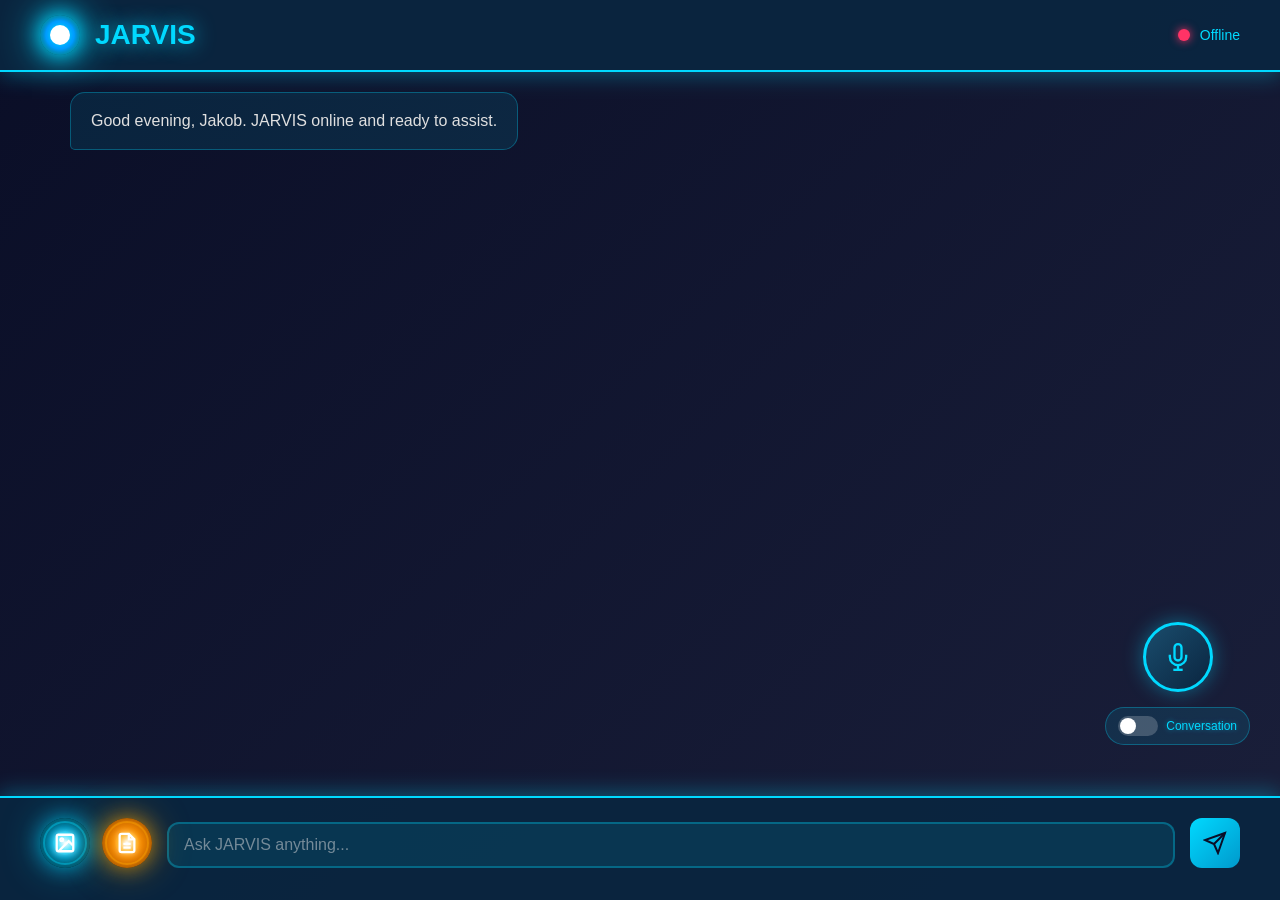
==== index.html @ 5a0b9002 "Rename index_arc_reactor_buttons.html to index.html" ====
<!DOCTYPE html>
<html lang="en">
<head>
    <meta charset="UTF-8">
    <meta name="viewport" content="width=device-width, initial-scale=1.0">
    <meta name="description" content="JARVIS - Your AI Assistant">
    <meta name="theme-color" content="#0a2540">
    
    <title>JARVIS - AI Assistant</title>
    
    <!-- PWA Manifest -->
    <link rel="manifest" href="manifest.json">
    
    <!-- Icons -->
    <link rel="icon" type="image/png" sizes="192x192" href="icons/icon-192.png">
    <link rel="apple-touch-icon" href="icons/icon-192.png">
    
    <!-- Styles -->
    <link rel="stylesheet" href="styles.css">
    
    <style>
        /* Arc Reactor Upload Button Styles */
        .upload-buttons {
            display: flex;
            gap: 12px;
            align-items: center;
        }

        .upload-btn {
            width: 50px;
            height: 50px;
            border-radius: 50%;
            border: none;
            cursor: pointer;
            display: flex;
            align-items: center;
            justify-content: center;
            transition: all 0.3s ease;
            position: relative;
            overflow: visible;
        }

        /* Arc Reactor Image Button */
        .upload-btn.image-btn {
            background: radial-gradient(circle at center, #00d9ff 0%, #0099cc 30%, #004d66 60%, #001a26 100%);
            box-shadow: 
                0 0 20px rgba(0, 217, 255, 0.6),
                0 0 40px rgba(0, 217, 255, 0.4),
                inset 0 0 20px rgba(0, 217, 255, 0.3);
            animation: reactor-pulse-image 2s ease-in-out infinite;
        }

        .upload-btn.image-btn::before {
            content: '';
            position: absolute;
            width: 24px;
            height: 24px;
            border-radius: 50%;
            background: radial-gradient(circle, #ffffff 0%, #00d9ff 50%, transparent 70%);
            box-shadow: 0 0 15px #00d9ff, inset 0 0 10px #00d9ff;
        }

        .upload-btn.image-btn::after {
            content: '';
            position: absolute;
            width: 40px;
            height: 40px;
            border: 2px solid rgba(0, 217, 255, 0.4);
            border-radius: 50%;
            animation: reactor-ring 3s linear infinite;
        }

        /* Arc Reactor PDF Button */
        .upload-btn.pdf-btn {
            background: radial-gradient(circle at center, #ffaa00 0%, #ff8800 30%, #cc6600 60%, #331a00 100%);
            box-shadow: 
                0 0 20px rgba(255, 170, 0, 0.6),
                0 0 40px rgba(255, 170, 0, 0.4),
                inset 0 0 20px rgba(255, 170, 0, 0.3);
            animation: reactor-pulse-pdf 2.2s ease-in-out infinite;
        }

        .upload-btn.pdf-btn::before {
            content: '';
            position: absolute;
            width: 24px;
            height: 24px;
            border-radius: 50%;
            background: radial-gradient(circle, #ffffff 0%, #ffaa00 50%, transparent 70%);
            box-shadow: 0 0 15px #ffaa00, inset 0 0 10px #ffaa00;
        }

        .upload-btn.pdf-btn::after {
            content: '';
            position: absolute;
            width: 40px;
            height: 40px;
            border: 2px solid rgba(255, 170, 0, 0.4);
            border-radius: 50%;
            animation: reactor-ring 3s linear infinite;
        }

        /* Icon styling */
        .upload-btn svg {
            position: relative;
            z-index: 2;
            filter: drop-shadow(0 0 3px rgba(255, 255, 255, 0.8));
        }

        .upload-btn.image-btn svg {
            stroke: #ffffff;
        }

        .upload-btn.pdf-btn svg {
            stroke: #ffffff;
        }

        /* Hover effects */
        .upload-btn.image-btn:hover {
            transform: scale(1.1);
            box-shadow: 
                0 0 30px rgba(0, 217, 255, 0.8),
                0 0 60px rgba(0, 217, 255, 0.6),
                inset 0 0 30px rgba(0, 217, 255, 0.4);
        }

        .upload-btn.pdf-btn:hover {
            transform: scale(1.1);
            box-shadow: 
                0 0 30px rgba(255, 170, 0, 0.8),
                0 0 60px rgba(255, 170, 0, 0.6),
                inset 0 0 30px rgba(255, 170, 0, 0.4);
        }

        .upload-btn:active {
            transform: scale(0.95);
        }

        /* Animations */
        @keyframes reactor-pulse-image {
            0%, 100% {
                box-shadow: 
                    0 0 20px rgba(0, 217, 255, 0.6),
                    0 0 40px rgba(0, 217, 255, 0.4),
                    inset 0 0 20px rgba(0, 217, 255, 0.3);
            }
            50% {
                box-shadow: 
                    0 0 30px rgba(0, 217, 255, 0.8),
                    0 0 60px rgba(0, 217, 255, 0.6),
                    inset 0 0 30px rgba(0, 217, 255, 0.5);
            }
        }

        @keyframes reactor-pulse-pdf {
            0%, 100% {
                box-shadow: 
                    0 0 20px rgba(255, 170, 0, 0.6),
                    0 0 40px rgba(255, 170, 0, 0.4),
                    inset 0 0 20px rgba(255, 170, 0, 0.3);
            }
            50% {
                box-shadow: 
                    0 0 30px rgba(255, 170, 0, 0.8),
                    0 0 60px rgba(255, 170, 0, 0.6),
                    inset 0 0 30px rgba(255, 170, 0, 0.5);
            }
        }

        @keyframes reactor-ring {
            0% {
                transform: rotate(0deg) scale(1);
                opacity: 0.6;
            }
            50% {
                opacity: 1;
            }
            100% {
                transform: rotate(360deg) scale(1);
                opacity: 0.6;
            }
        }

        /* Tooltip on hover */
        .upload-btn::before {
            pointer-events: none;
        }

        .upload-btn[title]:hover::after {
            content: attr(title);
            position: absolute;
            bottom: -35px;
            left: 50%;
            transform: translateX(-50%);
            background: rgba(0, 217, 255, 0.95);
            color: #0a0e27;
            padding: 6px 12px;
            border-radius: 6px;
            font-size: 12px;
            font-weight: 600;
            white-space: nowrap;
            z-index: 1000;
            box-shadow: 0 4px 12px rgba(0, 217, 255, 0.4);
            animation: fadeIn 0.2s ease-in;
        }

        .upload-btn.pdf-btn[title]:hover::after {
            background: rgba(255, 170, 0, 0.95);
        }

        /* File Preview Improvements */
        .file-preview {
            display: flex;
            flex-wrap: wrap;
            gap: 10px;
            margin-top: 12px;
            padding: 0;
        }

        .preview-item {
            position: relative;
            border-radius: 12px;
            overflow: hidden;
            background: rgba(0, 217, 255, 0.1);
            border: 2px solid rgba(0, 217, 255, 0.3);
            padding: 8px;
            display: flex;
            align-items: center;
            gap: 10px;
            transition: all 0.3s ease;
            animation: slideIn 0.3s ease-out;
        }

        .preview-item:hover {
            border-color: #00d9ff;
            box-shadow: 0 0 15px rgba(0, 217, 255, 0.3);
        }

        .preview-item img {
            width: 60px;
            height: 60px;
            object-fit: cover;
            border-radius: 8px;
            border: 1px solid rgba(0, 217, 255, 0.3);
        }

        .pdf-preview {
            display: flex;
            align-items: center;
            gap: 10px;
            color: #00d9ff;
        }

        .pdf-preview svg {
            stroke: #ffaa00;
        }

        .pdf-preview span {
            font-size: 13px;
            max-width: 200px;
            overflow: hidden;
            text-overflow: ellipsis;
            white-space: nowrap;
        }

        .remove-file {
            position: absolute;
            top: 4px;
            right: 4px;
            width: 24px;
            height: 24px;
            border-radius: 50%;
            background: rgba(255, 51, 102, 0.9);
            border: none;
            color: white;
            font-size: 16px;
            font-weight: bold;
            cursor: pointer;
            display: flex;
            align-items: center;
            justify-content: center;
            transition: all 0.2s ease;
            box-shadow: 0 2px 8px rgba(255, 51, 102, 0.4);
        }

        .remove-file:hover {
            background: #ff3366;
            transform: scale(1.1);
            box-shadow: 0 0 15px rgba(255, 51, 102, 0.6);
        }

        @keyframes slideIn {
            from {
                opacity: 0;
                transform: translateY(-10px);
            }
            to {
                opacity: 1;
                transform: translateY(0);
            }
        }

        /* Mobile responsive */
        @media (max-width: 768px) {
            .upload-btn {
                width: 45px;
                height: 45px;
            }

            .upload-btn::before {
                width: 20px;
                height: 20px;
            }

            .upload-btn::after {
                width: 35px;
                height: 35px;
            }

            .upload-btn svg {
                width: 18px;
                height: 18px;
            }
        }
    </style>
</head>
<body>
    <!-- Header with Status -->
    <header class="header">
        <div class="header-content">
            <h1 class="title">
                <span class="arc-reactor"></span>
                JARVIS
            </h1>
            <div class="status-indicator">
                <span class="status-dot" id="statusDot"></span>
                <span class="status-text" id="statusText">Connecting...</span>
            </div>
        </div>
    </header>

    <!-- Main Chat Container -->
    <main class="chat-container">
        <div class="messages" id="messages">
            <div class="message assistant">
                <div class="message-content">
                    <p>Good evening, Jakob. JARVIS online and ready to assist.</p>
                </div>
            </div>
        </div>
    </main>

    <!-- Input Area -->
    <div class="input-container">
        <div class="input-wrapper">
            <!-- Arc Reactor Upload Buttons -->
            <div class="upload-buttons">
                <input type="file" id="imageInput" accept="image/*" multiple style="display: none;">
                <button id="imageBtn" class="upload-btn image-btn" title="Upload Images">
                    <svg width="22" height="22" viewBox="0 0 24 24" fill="none" stroke="currentColor" stroke-width="2.5">
                        <rect x="3" y="3" width="18" height="18" rx="2" ry="2"></rect>
                        <circle cx="8.5" cy="8.5" r="1.5"></circle>
                        <polyline points="21 15 16 10 5 21"></polyline>
                    </svg>
                </button>

                <input type="file" id="pdfInput" accept=".pdf" multiple style="display: none;">
                <button id="pdfBtn" class="upload-btn pdf-btn" title="Upload PDFs">
                    <svg width="22" height="22" viewBox="0 0 24 24" fill="none" stroke="currentColor" stroke-width="2.5">
                        <path d="M14 2H6a2 2 0 0 0-2 2v16a2 2 0 0 0 2 2h12a2 2 0 0 0 2-2V8z"></path>
                        <polyline points="14 2 14 8 20 8"></polyline>
                        <line x1="16" y1="13" x2="8" y2="13"></line>
                        <line x1="16" y1="17" x2="8" y2="17"></line>
                    </svg>
                </button>
            </div>

            <textarea 
                id="messageInput" 
                class="message-input" 
                placeholder="Ask JARVIS anything..."
                rows="1"
            ></textarea>
            
            <button id="sendBtn" class="send-btn" title="Send message">
                <svg width="24" height="24" viewBox="0 0 24 24" fill="none" stroke="currentColor" stroke-width="2">
                    <line x1="22" y1="2" x2="11" y2="13"></line>
                    <polygon points="22 2 15 22 11 13 2 9 22 2"></polygon>
                </svg>
            </button>
        </div>

        <!-- File Preview Area -->
        <div id="filePreview" class="file-preview"></div>
    </div>

    <!-- Voice Controls -->
    <div class="voice-controls">
        <button id="voiceBtn" class="voice-btn" title="Click or hold Space to talk">
            <svg width="28" height="28" viewBox="0 0 24 24" fill="none" stroke="currentColor" stroke-width="2">
                <path d="M12 1a3 3 0 0 0-3 3v8a3 3 0 0 0 6 0V4a3 3 0 0 0-3-3z"></path>
                <path d="M19 10v2a7 7 0 0 1-14 0v-2"></path>
                <line x1="12" y1="19" x2="12" y2="23"></line>
                <line x1="8" y1="23" x2="16" y2="23"></line>
            </svg>
        </button>
        
        <div class="voice-toggle">
            <label>
                <input type="checkbox" id="conversationMode">
                <span class="toggle-slider"></span>
                <span class="toggle-text">Conversation</span>
            </label>
        </div>
        
        <div id="voiceStatus" class="voice-status"></div>
    </div>

    <!-- Scripts -->
    <script src="voice.js"></script>
    <script>
        const API_BASE = 'https://jarvis-backend-j123.onrender.com';
        const messagesContainer = document.getElementById('messages');
        const messageInput = document.getElementById('messageInput');
        const sendBtn = document.getElementById('sendBtn');
        const statusDot = document.getElementById('statusDot');
        const statusText = document.getElementById('statusText');
        const imageInput = document.getElementById('imageInput');
        const imageBtn = document.getElementById('imageBtn');
        const pdfInput = document.getElementById('pdfInput');
        const pdfBtn = document.getElementById('pdfBtn');
        const filePreview = document.getElementById('filePreview');

        let uploadedFiles = [];

        // Auto-resize textarea
        messageInput.addEventListener('input', function() {
            this.style.height = 'auto';
            this.style.height = Math.min(this.scrollHeight, 150) + 'px';
        });

        // Send message on Enter (Shift+Enter for new line)
        messageInput.addEventListener('keydown', function(e) {
            if (e.key === 'Enter' && !e.shiftKey) {
                e.preventDefault();
                sendMessage();
            }
        });

        // Send button click
        sendBtn.addEventListener('click', sendMessage);

        // Image upload button
        imageBtn.addEventListener('click', () => imageInput.click());
        imageInput.addEventListener('change', handleImageUpload);

        // PDF upload button
        pdfBtn.addEventListener('click', () => pdfInput.click());
        pdfInput.addEventListener('change', handlePDFUpload);

        // Test backend connection
        async function testConnection() {
            try {
                const response = await fetch(`${API_BASE}/api/health`);
                if (response.ok) {
                    statusDot.className = 'status-dot';
                    statusText.textContent = 'Online';
                } else {
                    statusDot.className = 'status-dot error';
                    statusText.textContent = 'Error';
                }
            } catch (error) {
                statusDot.className = 'status-dot offline';
                statusText.textContent = 'Offline';
            }
        }

        // Test connection on load and periodically
        testConnection();
        setInterval(testConnection, 30000);

        // Handle image upload
        function handleImageUpload(e) {
            const files = Array.from(e.target.files);
            files.forEach(file => {
                if (file.type.startsWith('image/')) {
                    const reader = new FileReader();
                    reader.onload = (event) => {
                        uploadedFiles.push({
                            type: 'image',
                            data: event.target.result,
                            name: file.name
                        });
                        displayFilePreview(file, event.target.result, 'image');
                    };
                    reader.readAsDataURL(file);
                }
            });
            imageInput.value = '';
        }

        // Handle PDF upload
        function handlePDFUpload(e) {
            const files = Array.from(e.target.files);
            files.forEach(file => {
                if (file.type === 'application/pdf') {
                    const reader = new FileReader();
                    reader.onload = (event) => {
                        uploadedFiles.push({
                            type: 'pdf',
                            data: event.target.result,
                            name: file.name
                        });
                        displayFilePreview(file, event.target.result, 'pdf');
                    };
                    reader.readAsDataURL(file);
                }
            });
            pdfInput.value = '';
        }

        // Display file preview
        function displayFilePreview(file, data, type) {
            const previewItem = document.createElement('div');
            previewItem.className = 'preview-item';

            if (type === 'image') {
                previewItem.innerHTML = `
                    <img src="${data}" alt="${file.name}">
                    <span style="color: #00d9ff; font-size: 13px;">${file.name}</span>
                    <button class="remove-file" onclick="removeFile('${file.name}')">×</button>
                `;
            } else if (type === 'pdf') {
                previewItem.innerHTML = `
                    <div class="pdf-preview">
                        <svg width="40" height="40" viewBox="0 0 24 24" fill="none" stroke="currentColor" stroke-width="2">
                            <path d="M14 2H6a2 2 0 0 0-2 2v16a2 2 0 0 0 2 2h12a2 2 0 0 0 2-2V8z"></path>
                            <polyline points="14 2 14 8 20 8"></polyline>
                        </svg>
                        <span>${file.name}</span>
                    </div>
                    <button class="remove-file" onclick="removeFile('${file.name}')">×</button>
                `;
            }

            filePreview.appendChild(previewItem);
        }

        // Remove file from upload queue
        window.removeFile = function(filename) {
            uploadedFiles = uploadedFiles.filter(f => f.name !== filename);
            const previews = filePreview.querySelectorAll('.preview-item');
            previews.forEach(preview => {
                if (preview.textContent.includes(filename)) {
                    preview.remove();
                }
            });
        };

        // Send message function
        async function sendMessage() {
            const message = messageInput.value.trim();
            
            if (!message && uploadedFiles.length === 0) return;

            // Prepare message content
            let displayMessage = message || 'Analyzing uploaded files...';
            
            // Add user message to chat
            addMessage('user', displayMessage);
            
            // Show file previews in chat if any
            if (uploadedFiles.length > 0) {
                uploadedFiles.forEach(file => {
                    if (file.type === 'image') {
                        addImageToChat(file.data, file.name);
                    } else if (file.type === 'pdf') {
                        addPDFToChat(file.name);
                    }
                });
            }

            messageInput.value = '';
            messageInput.style.height = 'auto';

            // Show typing indicator
            const typingId = addTypingIndicator();

            try {
                const requestBody = {
                    message: message || 'Please analyze these files',
                    user: 'Jakob Brunsell',
                    files: uploadedFiles
                };

                const response = await fetch(`${API_BASE}/api/chat`, {
                    method: 'POST',
                    headers: {
                        'Content-Type': 'application/json',
                    },
                    body: JSON.stringify(requestBody)
                });

                removeTypingIndicator(typingId);

                if (!response.ok) {
                    throw new Error(`HTTP ${response.status}`);
                }

                const data = await response.json();
                addMessage('assistant', data.text || data.response || 'No response received');

            } catch (error) {
                removeTypingIndicator(typingId);
                addMessage('assistant', 'I encountered an error processing your request. Please try again.');
                console.error('Error:', error);
            }

            // Clear uploaded files
            uploadedFiles = [];
            filePreview.innerHTML = '';
        }

        // Add message to chat
        function addMessage(role, content) {
            const messageDiv = document.createElement('div');
            messageDiv.className = `message ${role}`;
            
            const contentDiv = document.createElement('div');
            contentDiv.className = 'message-content';
            
            const p = document.createElement('p');
            p.textContent = content;
            
            contentDiv.appendChild(p);
            messageDiv.appendChild(contentDiv);
            messagesContainer.appendChild(messageDiv);
            
            // Scroll to bottom
            messagesContainer.scrollTop = messagesContainer.scrollHeight;
        }

        // Add image to chat
        function addImageToChat(data, name) {
            const messageDiv = document.createElement('div');
            messageDiv.className = 'message user';
            
            const contentDiv = document.createElement('div');
            contentDiv.className = 'message-content';
            
            const img = document.createElement('img');
            img.src = data;
            img.alt = name;
            img.style.maxWidth = '300px';
            img.style.borderRadius = '8px';
            
            contentDiv.appendChild(img);
            messageDiv.appendChild(contentDiv);
            messagesContainer.appendChild(messageDiv);
            messagesContainer.scrollTop = messagesContainer.scrollHeight;
        }

        // Add PDF indicator to chat
        function addPDFToChat(name) {
            const messageDiv = document.createElement('div');
            messageDiv.className = 'message user';
            
            const contentDiv = document.createElement('div');
            contentDiv.className = 'message-content';
            contentDiv.innerHTML = `
                <div style="display: flex; align-items: center; gap: 10px;">
                    <svg width="24" height="24" viewBox="0 0 24 24" fill="none" stroke="currentColor" stroke-width="2">
                        <path d="M14 2H6a2 2 0 0 0-2 2v16a2 2 0 0 0 2 2h12a2 2 0 0 0 2-2V8z"></path>
                        <polyline points="14 2 14 8 20 8"></polyline>
                    </svg>
                    <span>${name}</span>
                </div>
            `;
            
            messageDiv.appendChild(contentDiv);
            messagesContainer.appendChild(messageDiv);
            messagesContainer.scrollTop = messagesContainer.scrollHeight;
        }

        // Add typing indicator
        function addTypingIndicator() {
            const typingDiv = document.createElement('div');
            typingDiv.className = 'message assistant typing';
            typingDiv.id = 'typing-' + Date.now();
            
            const contentDiv = document.createElement('div');
            contentDiv.className = 'message-content';
            contentDiv.innerHTML = '<div class="typing-indicator"><span></span><span></span><span></span></div>';
            
            typingDiv.appendChild(contentDiv);
            messagesContainer.appendChild(typingDiv);
            messagesContainer.scrollTop = messagesContainer.scrollHeight;
            
            return typingDiv.id;
        }

        // Remove typing indicator
        function removeTypingIndicator(id) {
            const typingDiv = document.getElementById(id);
            if (typingDiv) {
                typingDiv.remove();
            }
        }

        // Listen for voice messages
        window.addEventListener('addMessage', (event) => {
            const { role, content } = event.detail;
            addMessage(role, content);
        });

        // Register service worker for PWA
        if ('serviceWorker' in navigator) {
            navigator.serviceWorker.register('service-worker.js')
                .then(reg => console.log('Service Worker registered'))
                .catch(err => console.log('Service Worker registration failed:', err));
        }
    </script>
</body>
</html>
---- styles.css ----
/* JARVIS Interface Styles */

* {
    margin: 0;
    padding: 0;
    box-sizing: border-box;
}

body {
    font-family: 'Segoe UI', Tahoma, Geneva, Verdana, sans-serif;
    background: linear-gradient(135deg, #0a0e27 0%, #1a1f3a 100%);
    color: #e0e0e0;
    height: 100vh;
    overflow: hidden;
}

/* Header */
.header {
    background: rgba(10, 37, 64, 0.95);
    border-bottom: 2px solid #00d9ff;
    padding: 15px 30px;
    box-shadow: 0 4px 20px rgba(0, 217, 255, 0.3);
}

.header-content {
    max-width: 1200px;
    margin: 0 auto;
    display: flex;
    justify-content: space-between;
    align-items: center;
}

.title {
    font-size: 28px;
    font-weight: 700;
    color: #00d9ff;
    text-shadow: 0 0 20px rgba(0, 217, 255, 0.8);
    display: flex;
    align-items: center;
    gap: 15px;
}

/* Arc Reactor Animation */
.arc-reactor {
    width: 40px;
    height: 40px;
    border-radius: 50%;
    background: radial-gradient(circle, #00d9ff 0%, #0066ff 50%, transparent 70%);
    box-shadow: 0 0 20px #00d9ff, 0 0 40px #00d9ff, inset 0 0 20px #00d9ff;
    animation: reactor-pulse 2s ease-in-out infinite;
    position: relative;
}

.arc-reactor::before {
    content: '';
    position: absolute;
    top: 50%;
    left: 50%;
    transform: translate(-50%, -50%);
    width: 20px;
    height: 20px;
    border-radius: 50%;
    background: #fff;
    box-shadow: 0 0 10px #00d9ff;
}

@keyframes reactor-pulse {
    0%, 100% {
        box-shadow: 0 0 20px #00d9ff, 0 0 40px #00d9ff, inset 0 0 20px #00d9ff;
    }
    50% {
        box-shadow: 0 0 30px #00d9ff, 0 0 60px #00d9ff, inset 0 0 30px #00d9ff;
    }
}

/* Status Indicator */
.status-indicator {
    display: flex;
    align-items: center;
    gap: 10px;
}

.status-dot {
    width: 12px;
    height: 12px;
    border-radius: 50%;
    background: #00ff88;
    box-shadow: 0 0 10px #00ff88;
    animation: status-pulse 2s ease-in-out infinite;
}

.status-dot.offline {
    background: #ff3366;
    box-shadow: 0 0 10px #ff3366;
}

.status-dot.error {
    background: #ffaa00;
    box-shadow: 0 0 10px #ffaa00;
}

@keyframes status-pulse {
    0%, 100% { opacity: 1; }
    50% { opacity: 0.5; }
}

.status-text {
    font-size: 14px;
    color: #00d9ff;
    font-weight: 500;
}

/* Chat Container */
.chat-container {
    max-width: 1200px;
    margin: 0 auto;
    height: calc(100vh - 200px);
    overflow-y: auto;
    padding: 20px 30px;
}

.messages {
    display: flex;
    flex-direction: column;
    gap: 15px;
}

/* Messages */
.message {
    display: flex;
    animation: fadeIn 0.3s ease-in;
}

@keyframes fadeIn {
    from {
        opacity: 0;
        transform: translateY(10px);
    }
    to {
        opacity: 1;
        transform: translateY(0);
    }
}

.message.user {
    justify-content: flex-end;
}

.message.assistant {
    justify-content: flex-start;
}

.message-content {
    max-width: 70%;
    padding: 15px 20px;
    border-radius: 15px;
    line-height: 1.6;
}

.message.user .message-content {
    background: linear-gradient(135deg, #00d9ff 0%, #0099cc 100%);
    color: #0a0e27;
    border-bottom-right-radius: 5px;
}

.message.assistant .message-content {
    background: rgba(0, 217, 255, 0.1);
    border: 1px solid rgba(0, 217, 255, 0.3);
    color: #e0e0e0;
    border-bottom-left-radius: 5px;
}

/* Typing Indicator */
.typing-indicator {
    display: flex;
    gap: 5px;
    padding: 10px 0;
}

.typing-indicator span {
    width: 8px;
    height: 8px;
    border-radius: 50%;
    background: #00d9ff;
    animation: typing 1.4s infinite;
}

.typing-indicator span:nth-child(2) {
    animation-delay: 0.2s;
}

.typing-indicator span:nth-child(3) {
    animation-delay: 0.4s;
}

@keyframes typing {
    0%, 60%, 100% {
        transform: translateY(0);
        opacity: 0.7;
    }
    30% {
        transform: translateY(-10px);
        opacity: 1;
    }
}

/* Input Container */
.input-container {
    position: fixed;
    bottom: 0;
    left: 0;
    right: 0;
    background: rgba(10, 37, 64, 0.95);
    border-top: 2px solid #00d9ff;
    padding: 20px 30px;
    box-shadow: 0 -4px 20px rgba(0, 217, 255, 0.3);
}

.input-wrapper {
    max-width: 1200px;
    margin: 0 auto;
    display: flex;
    gap: 15px;
    align-items: flex-end;
}

.message-input {
    flex: 1;
    background: rgba(0, 217, 255, 0.1);
    border: 2px solid rgba(0, 217, 255, 0.3);
    border-radius: 12px;
    padding: 12px 15px;
    color: #e0e0e0;
    font-size: 16px;
    font-family: inherit;
    resize: none;
    max-height: 150px;
    transition: all 0.3s ease;
}

.message-input:focus {
    outline: none;
    border-color: #00d9ff;
    box-shadow: 0 0 15px rgba(0, 217, 255, 0.3);
}

.message-input::placeholder {
    color: rgba(224, 224, 224, 0.5);
}

.send-btn {
    width: 50px;
    height: 50px;
    border-radius: 12px;
    background: linear-gradient(135deg, #00d9ff 0%, #0099cc 100%);
    border: none;
    color: #0a0e27;
    cursor: pointer;
    display: flex;
    align-items: center;
    justify-content: center;
    transition: all 0.3s ease;
    flex-shrink: 0;
}

.send-btn:hover {
    transform: scale(1.05);
    box-shadow: 0 0 20px rgba(0, 217, 255, 0.5);
}

.send-btn:active {
    transform: scale(0.95);
}

/* Voice Controls */
.voice-controls {
    position: fixed;
    bottom: 120px;
    right: 30px;
    display: flex;
    flex-direction: column;
    align-items: center;
    gap: 15px;
    z-index: 1000;
}

.voice-btn {
    width: 70px;
    height: 70px;
    border-radius: 50%;
    background: linear-gradient(135deg, #1a4d6d 0%, #0a2540 100%);
    border: 3px solid #00d9ff;
    color: #00d9ff;
    cursor: pointer;
    display: flex;
    align-items: center;
    justify-content: center;
    transition: all 0.3s ease;
    box-shadow: 0 0 20px rgba(0, 217, 255, 0.4);
}

.voice-btn:hover {
    transform: scale(1.08);
    box-shadow: 0 0 35px rgba(0, 217, 255, 0.6);
}

.voice-btn.listening {
    background: linear-gradient(135deg, #ff3366 0%, #cc0033 100%);
    border-color: #ff3366;
    animation: pulse-listening 1.2s infinite;
}

.voice-btn.processing {
    background: linear-gradient(135deg, #ffaa00 0%, #cc8800 100%);
    border-color: #ffaa00;
    animation: pulse-processing 0.8s infinite;
}

.voice-btn.speaking {
    background: linear-gradient(135deg, #00ff88 0%, #00cc66 100%);
    border-color: #00ff88;
    animation: pulse-speaking 1s infinite;
}

@keyframes pulse-listening {
    0%, 100% {
        box-shadow: 0 0 20px rgba(255, 51, 102, 0.6);
        transform: scale(1);
    }
    50% {
        box-shadow: 0 0 45px rgba(255, 51, 102, 0.9);
        transform: scale(1.05);
    }
}

@keyframes pulse-processing {
    0%, 100% {
        box-shadow: 0 0 20px rgba(255, 170, 0, 0.6);
    }
    50% {
        box-shadow: 0 0 40px rgba(255, 170, 0, 0.9);
    }
}

@keyframes pulse-speaking {
    0%, 100% {
        box-shadow: 0 0 20px rgba(0, 255, 136, 0.6);
    }
    50% {
        box-shadow: 0 0 40px rgba(0, 255, 136, 0.9);
    }
}

/* Voice Toggle */
.voice-toggle {
    background: rgba(0, 217, 255, 0.1);
    border: 1px solid rgba(0, 217, 255, 0.3);
    border-radius: 20px;
    padding: 8px 12px;
}

.voice-toggle label {
    display: flex;
    align-items: center;
    gap: 8px;
    cursor: pointer;
    user-select: none;
}

.voice-toggle input {
    display: none;
}

.toggle-slider {
    width: 40px;
    height: 20px;
    background: rgba(255, 255, 255, 0.2);
    border-radius: 10px;
    position: relative;
    transition: background 0.3s;
}

.toggle-slider::before {
    content: '';
    position: absolute;
    width: 16px;
    height: 16px;
    border-radius: 50%;
    background: #fff;
    top: 2px;
    left: 2px;
    transition: transform 0.3s;
}

.voice-toggle input:checked + .toggle-slider {
    background: #00d9ff;
}

.voice-toggle input:checked + .toggle-slider::before {
    transform: translateX(20px);
}

.toggle-text {
    color: #00d9ff;
    font-size: 12px;
    font-weight: 500;
    text-shadow: 0 0 5px rgba(0, 217, 255, 0.5);
}

.voice-status {
    color: #00d9ff;
    font-size: 13px;
    text-align: center;
    min-height: 20px;
    max-width: 200px;
    text-shadow: 0 0 10px rgba(0, 217, 255, 0.6);
    font-weight: 500;
}

/* Scrollbar Styling */
.chat-container::-webkit-scrollbar {
    width: 8px;
}

.chat-container::-webkit-scrollbar-track {
    background: rgba(0, 217, 255, 0.1);
}

.chat-container::-webkit-scrollbar-thumb {
    background: rgba(0, 217, 255, 0.3);
    border-radius: 4px;
}

.chat-container::-webkit-scrollbar-thumb:hover {
    background: rgba(0, 217, 255, 0.5);
}

/* Mobile Responsive */
@media (max-width: 768px) {
    .header {
        padding: 12px 20px;
    }

    .title {
        font-size: 22px;
    }

    .arc-reactor {
        width: 30px;
        height: 30px;
    }

    .arc-reactor::before {
        width: 15px;
        height: 15px;
    }

    .chat-container {
        padding: 15px 20px;
        height: calc(100vh - 180px);
    }

    .message-content {
        max-width: 85%;
        padding: 12px 15px;
    }

    .input-container {
        padding: 15px 20px;
    }

    .voice-controls {
        bottom: 100px;
        right: 20px;
    }

    .voice-btn {
        width: 60px;
        height: 60px;
    }

    .status-text {
        display: none;
    }
}

@media (max-width: 480px) {
    .title {
        font-size: 18px;
    }

    .message-content {
        max-width: 90%;
        font-size: 14px;
    }

    .voice-controls {
        bottom: 90px;
        right: 15px;
    }

    .voice-btn {
        width: 55px;
        height: 55px;
    }

    .voice-toggle {
        padding: 6px 10px;
    }

    .toggle-text {
        font-size: 11px;
    }
}
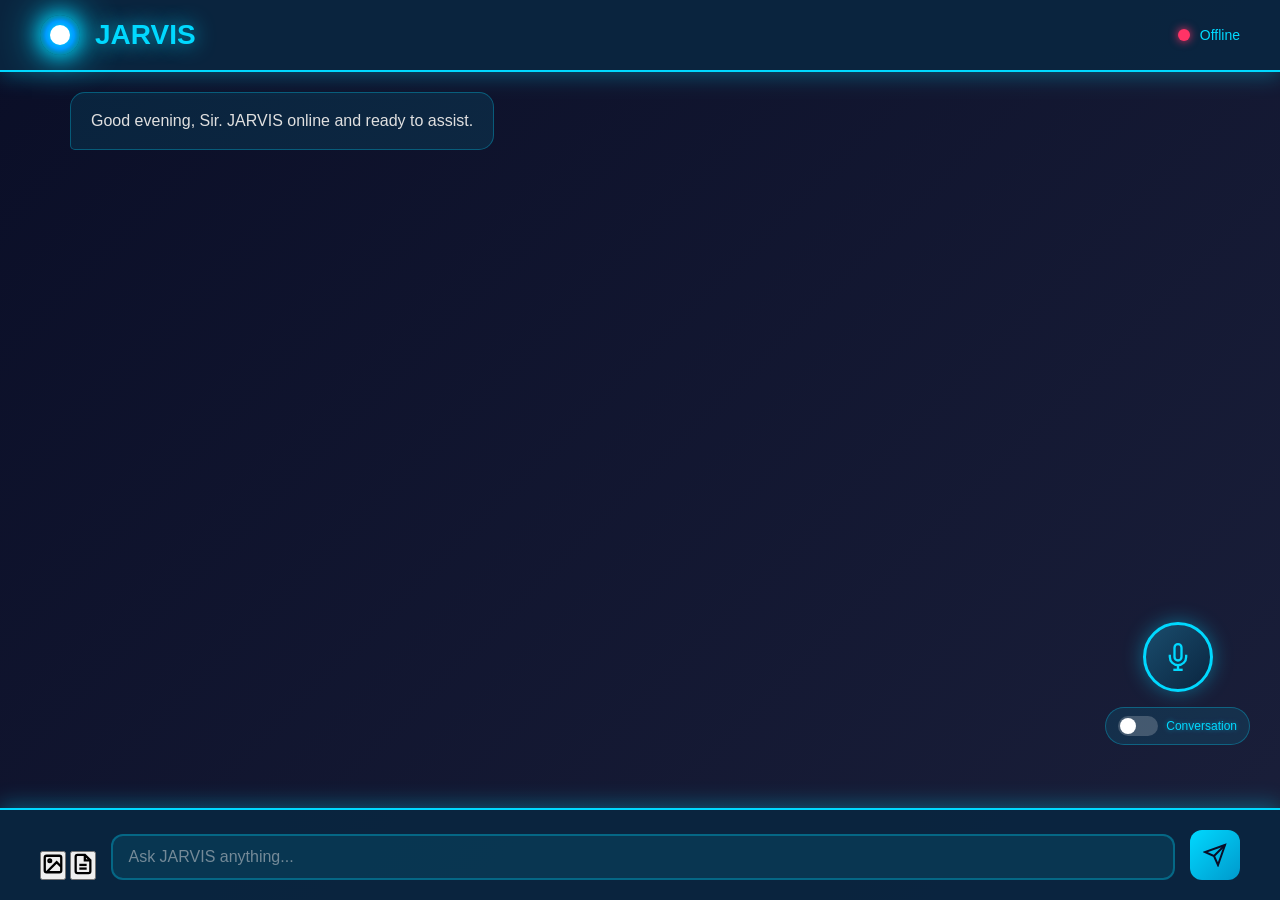
==== commit 6298dfa5: "Rename indexagain.html to index.html" ====
--- a/index.html
+++ b/index.html
@@ -17,312 +17,6 @@
     
     <!-- Styles -->
     <link rel="stylesheet" href="styles.css">
-    
-    <style>
-        /* Arc Reactor Upload Button Styles */
-        .upload-buttons {
-            display: flex;
-            gap: 12px;
-            align-items: center;
-        }
-
-        .upload-btn {
-            width: 50px;
-            height: 50px;
-            border-radius: 50%;
-            border: none;
-            cursor: pointer;
-            display: flex;
-            align-items: center;
-            justify-content: center;
-            transition: all 0.3s ease;
-            position: relative;
-            overflow: visible;
-        }
-
-        /* Arc Reactor Image Button */
-        .upload-btn.image-btn {
-            background: radial-gradient(circle at center, #00d9ff 0%, #0099cc 30%, #004d66 60%, #001a26 100%);
-            box-shadow: 
-                0 0 20px rgba(0, 217, 255, 0.6),
-                0 0 40px rgba(0, 217, 255, 0.4),
-                inset 0 0 20px rgba(0, 217, 255, 0.3);
-            animation: reactor-pulse-image 2s ease-in-out infinite;
-        }
-
-        .upload-btn.image-btn::before {
-            content: '';
-            position: absolute;
-            width: 24px;
-            height: 24px;
-            border-radius: 50%;
-            background: radial-gradient(circle, #ffffff 0%, #00d9ff 50%, transparent 70%);
-            box-shadow: 0 0 15px #00d9ff, inset 0 0 10px #00d9ff;
-        }
-
-        .upload-btn.image-btn::after {
-            content: '';
-            position: absolute;
-            width: 40px;
-            height: 40px;
-            border: 2px solid rgba(0, 217, 255, 0.4);
-            border-radius: 50%;
-            animation: reactor-ring 3s linear infinite;
-        }
-
-        /* Arc Reactor PDF Button */
-        .upload-btn.pdf-btn {
-            background: radial-gradient(circle at center, #ffaa00 0%, #ff8800 30%, #cc6600 60%, #331a00 100%);
-            box-shadow: 
-                0 0 20px rgba(255, 170, 0, 0.6),
-                0 0 40px rgba(255, 170, 0, 0.4),
-                inset 0 0 20px rgba(255, 170, 0, 0.3);
-            animation: reactor-pulse-pdf 2.2s ease-in-out infinite;
-        }
-
-        .upload-btn.pdf-btn::before {
-            content: '';
-            position: absolute;
-            width: 24px;
-            height: 24px;
-            border-radius: 50%;
-            background: radial-gradient(circle, #ffffff 0%, #ffaa00 50%, transparent 70%);
-            box-shadow: 0 0 15px #ffaa00, inset 0 0 10px #ffaa00;
-        }
-
-        .upload-btn.pdf-btn::after {
-            content: '';
-            position: absolute;
-            width: 40px;
-            height: 40px;
-            border: 2px solid rgba(255, 170, 0, 0.4);
-            border-radius: 50%;
-            animation: reactor-ring 3s linear infinite;
-        }
-
-        /* Icon styling */
-        .upload-btn svg {
-            position: relative;
-            z-index: 2;
-            filter: drop-shadow(0 0 3px rgba(255, 255, 255, 0.8));
-        }
-
-        .upload-btn.image-btn svg {
-            stroke: #ffffff;
-        }
-
-        .upload-btn.pdf-btn svg {
-            stroke: #ffffff;
-        }
-
-        /* Hover effects */
-        .upload-btn.image-btn:hover {
-            transform: scale(1.1);
-            box-shadow: 
-                0 0 30px rgba(0, 217, 255, 0.8),
-                0 0 60px rgba(0, 217, 255, 0.6),
-                inset 0 0 30px rgba(0, 217, 255, 0.4);
-        }
-
-        .upload-btn.pdf-btn:hover {
-            transform: scale(1.1);
-            box-shadow: 
-                0 0 30px rgba(255, 170, 0, 0.8),
-                0 0 60px rgba(255, 170, 0, 0.6),
-                inset 0 0 30px rgba(255, 170, 0, 0.4);
-        }
-
-        .upload-btn:active {
-            transform: scale(0.95);
-        }
-
-        /* Animations */
-        @keyframes reactor-pulse-image {
-            0%, 100% {
-                box-shadow: 
-                    0 0 20px rgba(0, 217, 255, 0.6),
-                    0 0 40px rgba(0, 217, 255, 0.4),
-                    inset 0 0 20px rgba(0, 217, 255, 0.3);
-            }
-            50% {
-                box-shadow: 
-                    0 0 30px rgba(0, 217, 255, 0.8),
-                    0 0 60px rgba(0, 217, 255, 0.6),
-                    inset 0 0 30px rgba(0, 217, 255, 0.5);
-            }
-        }
-
-        @keyframes reactor-pulse-pdf {
-            0%, 100% {
-                box-shadow: 
-                    0 0 20px rgba(255, 170, 0, 0.6),
-                    0 0 40px rgba(255, 170, 0, 0.4),
-                    inset 0 0 20px rgba(255, 170, 0, 0.3);
-            }
-            50% {
-                box-shadow: 
-                    0 0 30px rgba(255, 170, 0, 0.8),
-                    0 0 60px rgba(255, 170, 0, 0.6),
-                    inset 0 0 30px rgba(255, 170, 0, 0.5);
-            }
-        }
-
-        @keyframes reactor-ring {
-            0% {
-                transform: rotate(0deg) scale(1);
-                opacity: 0.6;
-            }
-            50% {
-                opacity: 1;
-            }
-            100% {
-                transform: rotate(360deg) scale(1);
-                opacity: 0.6;
-            }
-        }
-
-        /* Tooltip on hover */
-        .upload-btn::before {
-            pointer-events: none;
-        }
-
-        .upload-btn[title]:hover::after {
-            content: attr(title);
-            position: absolute;
-            bottom: -35px;
-            left: 50%;
-            transform: translateX(-50%);
-            background: rgba(0, 217, 255, 0.95);
-            color: #0a0e27;
-            padding: 6px 12px;
-            border-radius: 6px;
-            font-size: 12px;
-            font-weight: 600;
-            white-space: nowrap;
-            z-index: 1000;
-            box-shadow: 0 4px 12px rgba(0, 217, 255, 0.4);
-            animation: fadeIn 0.2s ease-in;
-        }
-
-        .upload-btn.pdf-btn[title]:hover::after {
-            background: rgba(255, 170, 0, 0.95);
-        }
-
-        /* File Preview Improvements */
-        .file-preview {
-            display: flex;
-            flex-wrap: wrap;
-            gap: 10px;
-            margin-top: 12px;
-            padding: 0;
-        }
-
-        .preview-item {
-            position: relative;
-            border-radius: 12px;
-            overflow: hidden;
-            background: rgba(0, 217, 255, 0.1);
-            border: 2px solid rgba(0, 217, 255, 0.3);
-            padding: 8px;
-            display: flex;
-            align-items: center;
-            gap: 10px;
-            transition: all 0.3s ease;
-            animation: slideIn 0.3s ease-out;
-        }
-
-        .preview-item:hover {
-            border-color: #00d9ff;
-            box-shadow: 0 0 15px rgba(0, 217, 255, 0.3);
-        }
-
-        .preview-item img {
-            width: 60px;
-            height: 60px;
-            object-fit: cover;
-            border-radius: 8px;
-            border: 1px solid rgba(0, 217, 255, 0.3);
-        }
-
-        .pdf-preview {
-            display: flex;
-            align-items: center;
-            gap: 10px;
-            color: #00d9ff;
-        }
-
-        .pdf-preview svg {
-            stroke: #ffaa00;
-        }
-
-        .pdf-preview span {
-            font-size: 13px;
-            max-width: 200px;
-            overflow: hidden;
-            text-overflow: ellipsis;
-            white-space: nowrap;
-        }
-
-        .remove-file {
-            position: absolute;
-            top: 4px;
-            right: 4px;
-            width: 24px;
-            height: 24px;
-            border-radius: 50%;
-            background: rgba(255, 51, 102, 0.9);
-            border: none;
-            color: white;
-            font-size: 16px;
-            font-weight: bold;
-            cursor: pointer;
-            display: flex;
-            align-items: center;
-            justify-content: center;
-            transition: all 0.2s ease;
-            box-shadow: 0 2px 8px rgba(255, 51, 102, 0.4);
-        }
-
-        .remove-file:hover {
-            background: #ff3366;
-            transform: scale(1.1);
-            box-shadow: 0 0 15px rgba(255, 51, 102, 0.6);
-        }
-
-        @keyframes slideIn {
-            from {
-                opacity: 0;
-                transform: translateY(-10px);
-            }
-            to {
-                opacity: 1;
-                transform: translateY(0);
-            }
-        }
-
-        /* Mobile responsive */
-        @media (max-width: 768px) {
-            .upload-btn {
-                width: 45px;
-                height: 45px;
-            }
-
-            .upload-btn::before {
-                width: 20px;
-                height: 20px;
-            }
-
-            .upload-btn::after {
-                width: 35px;
-                height: 35px;
-            }
-
-            .upload-btn svg {
-                width: 18px;
-                height: 18px;
-            }
-        }
-    </style>
 </head>
 <body>
     <!-- Header with Status -->
@@ -344,7 +38,7 @@
         <div class="messages" id="messages">
             <div class="message assistant">
                 <div class="message-content">
-                    <p>Good evening, Jakob. JARVIS online and ready to assist.</p>
+                    <p id="greetingMessage">Good evening, Sir. JARVIS online and ready to assist.</p>
                 </div>
             </div>
         </div>
@@ -430,8 +124,30 @@
         const pdfInput = document.getElementById('pdfInput');
         const pdfBtn = document.getElementById('pdfBtn');
         const filePreview = document.getElementById('filePreview');
+        const greetingMessage = document.getElementById('greetingMessage');
 
         let uploadedFiles = [];
+
+        // Dynamic greeting based on time of day
+        function setDynamicGreeting() {
+            const hour = new Date().getHours();
+            let greeting;
+            
+            if (hour >= 5 && hour < 12) {
+                greeting = 'Good morning';
+            } else if (hour >= 12 && hour < 17) {
+                greeting = 'Good afternoon';
+            } else if (hour >= 17 && hour < 22) {
+                greeting = 'Good evening';
+            } else {
+                greeting = 'Good evening';
+            }
+            
+            greetingMessage.textContent = `${greeting}, Sir. JARVIS online and ready to assist.`;
+        }
+
+        // Set greeting on load
+        setDynamicGreeting();
 
         // Auto-resize textarea
         messageInput.addEventListener('input', function() {
@@ -612,7 +328,7 @@
 
             } catch (error) {
                 removeTypingIndicator(typingId);
-                addMessage('assistant', 'I encountered an error processing your request. Please try again.');
+                addMessage('assistant', 'I encountered an error processing your request, Sir. Please try again.');
                 console.error('Error:', error);
             }
 
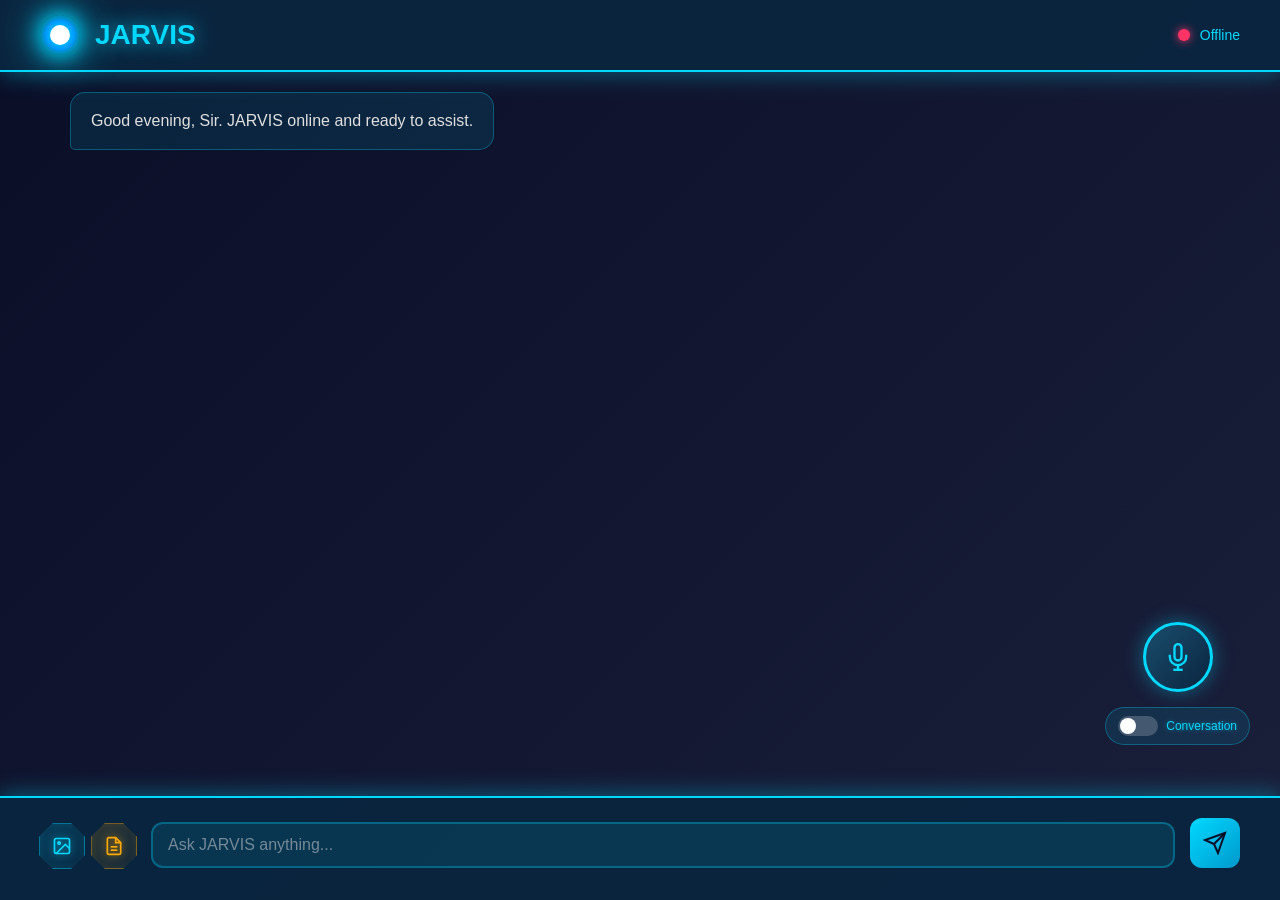
==== commit 91a544fe: "Rename indexlast.html to index.html" ====
--- a/index.html
+++ b/index.html
@@ -17,6 +17,263 @@
     
     <!-- Styles -->
     <link rel="stylesheet" href="styles.css">
+    
+    <style>
+        /* Stark Industries Upload Button Styling */
+        .upload-buttons {
+            display: flex;
+            gap: 8px;
+            align-items: center;
+        }
+
+        .upload-btn {
+            position: relative;
+            width: 44px;
+            height: 44px;
+            border: none;
+            background: transparent;
+            cursor: pointer;
+            display: flex;
+            align-items: center;
+            justify-content: center;
+            transition: all 0.3s cubic-bezier(0.4, 0, 0.2, 1);
+            overflow: visible;
+        }
+
+        /* Holographic hexagon background */
+        .upload-btn::before {
+            content: '';
+            position: absolute;
+            width: 100%;
+            height: 100%;
+            background: linear-gradient(135deg, rgba(0, 217, 255, 0.15) 0%, rgba(0, 153, 204, 0.05) 100%);
+            border: 1.5px solid rgba(0, 217, 255, 0.4);
+            clip-path: polygon(30% 0%, 70% 0%, 100% 30%, 100% 70%, 70% 100%, 30% 100%, 0% 70%, 0% 30%);
+            transition: all 0.3s ease;
+            box-shadow: 
+                0 0 10px rgba(0, 217, 255, 0.3),
+                inset 0 0 10px rgba(0, 217, 255, 0.1);
+        }
+
+        /* PDF button - gold accent like Stark tech */
+        .upload-btn.pdf-btn::before {
+            background: linear-gradient(135deg, rgba(255, 170, 0, 0.15) 0%, rgba(204, 136, 0, 0.05) 100%);
+            border-color: rgba(255, 170, 0, 0.4);
+            box-shadow: 
+                0 0 10px rgba(255, 170, 0, 0.3),
+                inset 0 0 10px rgba(255, 170, 0, 0.1);
+        }
+
+        /* Icon styling */
+        .upload-btn svg {
+            position: relative;
+            z-index: 2;
+            stroke: #00d9ff;
+            filter: drop-shadow(0 0 4px rgba(0, 217, 255, 0.6));
+            transition: all 0.3s ease;
+        }
+
+        .upload-btn.pdf-btn svg {
+            stroke: #ffaa00;
+            filter: drop-shadow(0 0 4px rgba(255, 170, 0, 0.6));
+        }
+
+        /* Hover effects - holographic glow */
+        .upload-btn:hover::before {
+            border-color: #00d9ff;
+            background: linear-gradient(135deg, rgba(0, 217, 255, 0.25) 0%, rgba(0, 153, 204, 0.15) 100%);
+            box-shadow: 
+                0 0 20px rgba(0, 217, 255, 0.6),
+                inset 0 0 15px rgba(0, 217, 255, 0.2);
+            transform: scale(1.05);
+        }
+
+        .upload-btn.pdf-btn:hover::before {
+            border-color: #ffaa00;
+            background: linear-gradient(135deg, rgba(255, 170, 0, 0.25) 0%, rgba(204, 136, 0, 0.15) 100%);
+            box-shadow: 
+                0 0 20px rgba(255, 170, 0, 0.6),
+                inset 0 0 15px rgba(255, 170, 0, 0.2);
+        }
+
+        .upload-btn:hover svg {
+            transform: scale(1.1);
+            filter: drop-shadow(0 0 8px rgba(0, 217, 255, 1));
+        }
+
+        .upload-btn.pdf-btn:hover svg {
+            filter: drop-shadow(0 0 8px rgba(255, 170, 0, 1));
+        }
+
+        .upload-btn:active {
+            transform: scale(0.95);
+        }
+
+        /* Scanning line animation on hover */
+        .upload-btn::after {
+            content: '';
+            position: absolute;
+            top: -100%;
+            left: 0;
+            width: 100%;
+            height: 2px;
+            background: linear-gradient(90deg, transparent, #00d9ff, transparent);
+            opacity: 0;
+            transition: all 0.6s ease;
+        }
+
+        .upload-btn:hover::after {
+            top: 100%;
+            opacity: 1;
+        }
+
+        .upload-btn.pdf-btn::after {
+            background: linear-gradient(90deg, transparent, #ffaa00, transparent);
+        }
+
+        /* File Preview Styling */
+        .file-preview {
+            display: flex;
+            flex-wrap: wrap;
+            gap: 10px;
+            margin-top: 12px;
+            padding: 0;
+        }
+
+        .preview-item {
+            position: relative;
+            border-radius: 8px;
+            overflow: hidden;
+            background: rgba(0, 217, 255, 0.05);
+            border: 1px solid rgba(0, 217, 255, 0.3);
+            padding: 8px 12px;
+            display: flex;
+            align-items: center;
+            gap: 10px;
+            transition: all 0.3s ease;
+            animation: slideIn 0.3s ease-out;
+            backdrop-filter: blur(10px);
+        }
+
+        .preview-item:hover {
+            border-color: #00d9ff;
+            background: rgba(0, 217, 255, 0.1);
+            box-shadow: 0 0 15px rgba(0, 217, 255, 0.3);
+        }
+
+        .preview-item img {
+            width: 50px;
+            height: 50px;
+            object-fit: cover;
+            border-radius: 6px;
+            border: 1px solid rgba(0, 217, 255, 0.4);
+        }
+
+        .pdf-preview {
+            display: flex;
+            align-items: center;
+            gap: 10px;
+            color: #00d9ff;
+        }
+
+        .pdf-preview svg {
+            stroke: #ffaa00;
+            filter: drop-shadow(0 0 3px rgba(255, 170, 0, 0.5));
+        }
+
+        .pdf-preview span {
+            font-size: 13px;
+            max-width: 200px;
+            overflow: hidden;
+            text-overflow: ellipsis;
+            white-space: nowrap;
+            color: #00d9ff;
+            text-shadow: 0 0 5px rgba(0, 217, 255, 0.5);
+        }
+
+        .remove-file {
+            position: absolute;
+            top: 4px;
+            right: 4px;
+            width: 22px;
+            height: 22px;
+            border-radius: 50%;
+            background: rgba(255, 51, 102, 0.8);
+            border: 1px solid rgba(255, 51, 102, 0.6);
+            color: white;
+            font-size: 14px;
+            font-weight: bold;
+            cursor: pointer;
+            display: flex;
+            align-items: center;
+            justify-content: center;
+            transition: all 0.2s ease;
+            box-shadow: 0 0 10px rgba(255, 51, 102, 0.4);
+        }
+
+        .remove-file:hover {
+            background: #ff3366;
+            transform: scale(1.15) rotate(90deg);
+            box-shadow: 0 0 20px rgba(255, 51, 102, 0.8);
+        }
+
+        @keyframes slideIn {
+            from {
+                opacity: 0;
+                transform: translateY(-10px);
+            }
+            to {
+                opacity: 1;
+                transform: translateY(0);
+            }
+        }
+
+        /* Tooltip styling */
+        .upload-btn {
+            position: relative;
+        }
+
+        .upload-btn[title]:hover::before {
+            content: attr(title);
+            position: absolute;
+            bottom: -40px;
+            left: 50%;
+            transform: translateX(-50%);
+            background: rgba(0, 217, 255, 0.95);
+            color: #0a0e27;
+            padding: 6px 12px;
+            border-radius: 6px;
+            font-size: 11px;
+            font-weight: 600;
+            white-space: nowrap;
+            z-index: 1000;
+            box-shadow: 0 4px 12px rgba(0, 217, 255, 0.5);
+            animation: fadeIn 0.2s ease-in;
+            pointer-events: none;
+        }
+
+        .upload-btn.pdf-btn[title]:hover::before {
+            background: rgba(255, 170, 0, 0.95);
+        }
+
+        @keyframes fadeIn {
+            from { opacity: 0; }
+            to { opacity: 1; }
+        }
+
+        /* Mobile responsive */
+        @media (max-width: 768px) {
+            .upload-btn {
+                width: 40px;
+                height: 40px;
+            }
+
+            .upload-btn svg {
+                width: 18px;
+                height: 18px;
+            }
+        }
+    </style>
 </head>
 <body>
     <!-- Header with Status -->
@@ -47,11 +304,11 @@
     <!-- Input Area -->
     <div class="input-container">
         <div class="input-wrapper">
-            <!-- Arc Reactor Upload Buttons -->
+            <!-- Stark Industries Holographic Upload Buttons -->
             <div class="upload-buttons">
                 <input type="file" id="imageInput" accept="image/*" multiple style="display: none;">
                 <button id="imageBtn" class="upload-btn image-btn" title="Upload Images">
-                    <svg width="22" height="22" viewBox="0 0 24 24" fill="none" stroke="currentColor" stroke-width="2.5">
+                    <svg width="20" height="20" viewBox="0 0 24 24" fill="none" stroke="currentColor" stroke-width="2">
                         <rect x="3" y="3" width="18" height="18" rx="2" ry="2"></rect>
                         <circle cx="8.5" cy="8.5" r="1.5"></circle>
                         <polyline points="21 15 16 10 5 21"></polyline>
@@ -60,7 +317,7 @@
 
                 <input type="file" id="pdfInput" accept=".pdf" multiple style="display: none;">
                 <button id="pdfBtn" class="upload-btn pdf-btn" title="Upload PDFs">
-                    <svg width="22" height="22" viewBox="0 0 24 24" fill="none" stroke="currentColor" stroke-width="2.5">
+                    <svg width="20" height="20" viewBox="0 0 24 24" fill="none" stroke="currentColor" stroke-width="2">
                         <path d="M14 2H6a2 2 0 0 0-2 2v16a2 2 0 0 0 2 2h12a2 2 0 0 0 2-2V8z"></path>
                         <polyline points="14 2 14 8 20 8"></polyline>
                         <line x1="16" y1="13" x2="8" y2="13"></line>
@@ -243,13 +500,13 @@
             if (type === 'image') {
                 previewItem.innerHTML = `
                     <img src="${data}" alt="${file.name}">
-                    <span style="color: #00d9ff; font-size: 13px;">${file.name}</span>
+                    <span style="color: #00d9ff; font-size: 13px; text-shadow: 0 0 5px rgba(0, 217, 255, 0.5);">${file.name}</span>
                     <button class="remove-file" onclick="removeFile('${file.name}')">×</button>
                 `;
             } else if (type === 'pdf') {
                 previewItem.innerHTML = `
                     <div class="pdf-preview">
-                        <svg width="40" height="40" viewBox="0 0 24 24" fill="none" stroke="currentColor" stroke-width="2">
+                        <svg width="36" height="36" viewBox="0 0 24 24" fill="none" stroke="currentColor" stroke-width="2">
                             <path d="M14 2H6a2 2 0 0 0-2 2v16a2 2 0 0 0 2 2h12a2 2 0 0 0 2-2V8z"></path>
                             <polyline points="14 2 14 8 20 8"></polyline>
                         </svg>
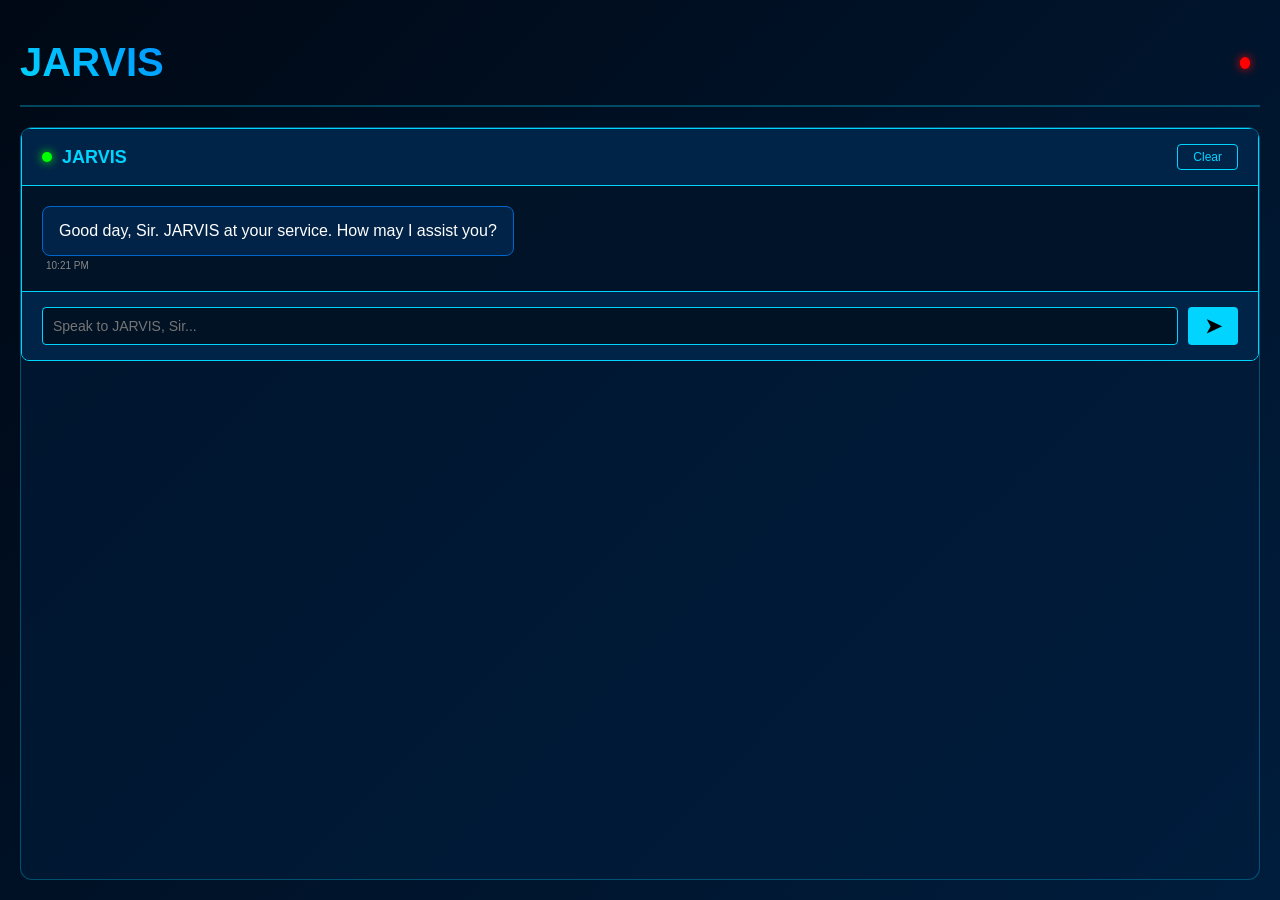
==== commit 5808885d: "Rename indexupdated.html to index.html" ====
--- a/index.html
+++ b/index.html
@@ -3,695 +3,628 @@
 <head>
     <meta charset="UTF-8">
     <meta name="viewport" content="width=device-width, initial-scale=1.0">
-    <meta name="description" content="JARVIS - Your AI Assistant">
-    <meta name="theme-color" content="#0a2540">
-    
-    <title>JARVIS - AI Assistant</title>
-    
-    <!-- PWA Manifest -->
+    <title>JARVIS Interface</title>
     <link rel="manifest" href="manifest.json">
-    
-    <!-- Icons -->
-    <link rel="icon" type="image/png" sizes="192x192" href="icons/icon-192.png">
-    <link rel="apple-touch-icon" href="icons/icon-192.png">
-    
-    <!-- Styles -->
-    <link rel="stylesheet" href="styles.css">
-    
+    <meta name="theme-color" content="#000814">
+    <link rel="apple-touch-icon" href="icons/icon-152x152.png">
+    <meta name="apple-mobile-web-app-capable" content="yes">
+    <meta name="apple-mobile-web-app-status-bar-style" content="black-translucent">
     <style>
-        /* Stark Industries Upload Button Styling */
-        .upload-buttons {
+        * {
+            margin: 0;
+            padding: 0;
+            box-sizing: border-box;
+        }
+
+        body {
+            font-family: 'Segoe UI', Tahoma, Geneva, Verdana, sans-serif;
+            background: linear-gradient(135deg, #000814 0%, #001d3d 100%);
+            color: #ffffff;
+            height: 100vh;
+            overflow: hidden;
+        }
+
+        .container {
             display: flex;
-            gap: 8px;
+            flex-direction: column;
+            height: 100vh;
+            max-width: 1400px;
+            margin: 0 auto;
+            padding: 20px;
+        }
+
+        .header {
+            display: flex;
+            justify-content: space-between;
             align-items: center;
-        }
-
-        .upload-btn {
-            position: relative;
-            width: 44px;
-            height: 44px;
-            border: none;
-            background: transparent;
-            cursor: pointer;
-            display: flex;
-            align-items: center;
-            justify-content: center;
-            transition: all 0.3s cubic-bezier(0.4, 0, 0.2, 1);
-            overflow: visible;
-        }
-
-        /* Holographic hexagon background */
-        .upload-btn::before {
-            content: '';
-            position: absolute;
-            width: 100%;
-            height: 100%;
-            background: linear-gradient(135deg, rgba(0, 217, 255, 0.15) 0%, rgba(0, 153, 204, 0.05) 100%);
-            border: 1.5px solid rgba(0, 217, 255, 0.4);
-            clip-path: polygon(30% 0%, 70% 0%, 100% 30%, 100% 70%, 70% 100%, 30% 100%, 0% 70%, 0% 30%);
-            transition: all 0.3s ease;
-            box-shadow: 
-                0 0 10px rgba(0, 217, 255, 0.3),
-                inset 0 0 10px rgba(0, 217, 255, 0.1);
-        }
-
-        /* PDF button - gold accent like Stark tech */
-        .upload-btn.pdf-btn::before {
-            background: linear-gradient(135deg, rgba(255, 170, 0, 0.15) 0%, rgba(204, 136, 0, 0.05) 100%);
-            border-color: rgba(255, 170, 0, 0.4);
-            box-shadow: 
-                0 0 10px rgba(255, 170, 0, 0.3),
-                inset 0 0 10px rgba(255, 170, 0, 0.1);
-        }
-
-        /* Icon styling */
-        .upload-btn svg {
-            position: relative;
-            z-index: 2;
-            stroke: #00d9ff;
-            filter: drop-shadow(0 0 4px rgba(0, 217, 255, 0.6));
-            transition: all 0.3s ease;
-        }
-
-        .upload-btn.pdf-btn svg {
-            stroke: #ffaa00;
-            filter: drop-shadow(0 0 4px rgba(255, 170, 0, 0.6));
-        }
-
-        /* Hover effects - holographic glow */
-        .upload-btn:hover::before {
-            border-color: #00d9ff;
-            background: linear-gradient(135deg, rgba(0, 217, 255, 0.25) 0%, rgba(0, 153, 204, 0.15) 100%);
-            box-shadow: 
-                0 0 20px rgba(0, 217, 255, 0.6),
-                inset 0 0 15px rgba(0, 217, 255, 0.2);
-            transform: scale(1.05);
-        }
-
-        .upload-btn.pdf-btn:hover::before {
-            border-color: #ffaa00;
-            background: linear-gradient(135deg, rgba(255, 170, 0, 0.25) 0%, rgba(204, 136, 0, 0.15) 100%);
-            box-shadow: 
-                0 0 20px rgba(255, 170, 0, 0.6),
-                inset 0 0 15px rgba(255, 170, 0, 0.2);
-        }
-
-        .upload-btn:hover svg {
-            transform: scale(1.1);
-            filter: drop-shadow(0 0 8px rgba(0, 217, 255, 1));
-        }
-
-        .upload-btn.pdf-btn:hover svg {
-            filter: drop-shadow(0 0 8px rgba(255, 170, 0, 1));
-        }
-
-        .upload-btn:active {
-            transform: scale(0.95);
-        }
-
-        /* Scanning line animation on hover */
-        .upload-btn::after {
-            content: '';
-            position: absolute;
-            top: -100%;
-            left: 0;
-            width: 100%;
-            height: 2px;
-            background: linear-gradient(90deg, transparent, #00d9ff, transparent);
-            opacity: 0;
-            transition: all 0.6s ease;
-        }
-
-        .upload-btn:hover::after {
-            top: 100%;
-            opacity: 1;
-        }
-
-        .upload-btn.pdf-btn::after {
-            background: linear-gradient(90deg, transparent, #ffaa00, transparent);
-        }
-
-        /* File Preview Styling */
-        .file-preview {
-            display: flex;
-            flex-wrap: wrap;
-            gap: 10px;
-            margin-top: 12px;
-            padding: 0;
-        }
-
-        .preview-item {
-            position: relative;
-            border-radius: 8px;
-            overflow: hidden;
-            background: rgba(0, 217, 255, 0.05);
-            border: 1px solid rgba(0, 217, 255, 0.3);
-            padding: 8px 12px;
+            padding: 20px 0;
+            border-bottom: 2px solid rgba(0, 212, 255, 0.3);
+            margin-bottom: 20px;
+        }
+
+        .logo {
+            font-size: 2.5em;
+            font-weight: bold;
+            background: linear-gradient(45deg, #00d4ff, #0096ff);
+            -webkit-background-clip: text;
+            -webkit-text-fill-color: transparent;
+            background-clip: text;
+        }
+
+        .status-indicator {
             display: flex;
             align-items: center;
             gap: 10px;
-            transition: all 0.3s ease;
-            animation: slideIn 0.3s ease-out;
-            backdrop-filter: blur(10px);
-        }
-
-        .preview-item:hover {
-            border-color: #00d9ff;
-            background: rgba(0, 217, 255, 0.1);
-            box-shadow: 0 0 15px rgba(0, 217, 255, 0.3);
-        }
-
-        .preview-item img {
-            width: 50px;
-            height: 50px;
-            object-fit: cover;
-            border-radius: 6px;
-            border: 1px solid rgba(0, 217, 255, 0.4);
-        }
-
-        .pdf-preview {
+        }
+
+        .status-dot {
+            width: 12px;
+            height: 12px;
+            border-radius: 50%;
+            background: #00ff00;
+            box-shadow: 0 0 10px #00ff00;
+            animation: pulse 2s ease-in-out infinite;
+        }
+
+        .status-dot.offline {
+            background: #ff0000;
+            box-shadow: 0 0 10px #ff0000;
+            animation: none;
+        }
+
+        .status-dot.degraded {
+            background: #ffa500;
+            box-shadow: 0 0 10px #ffa500;
+            animation: pulse 2s ease-in-out infinite;
+        }
+
+        @keyframes pulse {
+            0%, 100% {
+                opacity: 1;
+                transform: scale(1);
+            }
+            50% {
+                opacity: 0.6;
+                transform: scale(1.1);
+            }
+        }
+
+        .main-content {
+            flex: 1;
             display: flex;
-            align-items: center;
-            gap: 10px;
-            color: #00d9ff;
-        }
-
-        .pdf-preview svg {
-            stroke: #ffaa00;
-            filter: drop-shadow(0 0 3px rgba(255, 170, 0, 0.5));
-        }
-
-        .pdf-preview span {
-            font-size: 13px;
-            max-width: 200px;
+            gap: 20px;
             overflow: hidden;
-            text-overflow: ellipsis;
-            white-space: nowrap;
-            color: #00d9ff;
-            text-shadow: 0 0 5px rgba(0, 217, 255, 0.5);
-        }
-
-        .remove-file {
-            position: absolute;
-            top: 4px;
-            right: 4px;
-            width: 22px;
-            height: 22px;
-            border-radius: 50%;
-            background: rgba(255, 51, 102, 0.8);
-            border: 1px solid rgba(255, 51, 102, 0.6);
-            color: white;
-            font-size: 14px;
-            font-weight: bold;
-            cursor: pointer;
+        }
+
+        .chat-section {
+            flex: 1;
             display: flex;
-            align-items: center;
-            justify-content: center;
-            transition: all 0.2s ease;
-            box-shadow: 0 0 10px rgba(255, 51, 102, 0.4);
-        }
-
-        .remove-file:hover {
-            background: #ff3366;
-            transform: scale(1.15) rotate(90deg);
-            box-shadow: 0 0 20px rgba(255, 51, 102, 0.8);
-        }
-
-        @keyframes slideIn {
-            from {
-                opacity: 0;
-                transform: translateY(-10px);
-            }
-            to {
-                opacity: 1;
-                transform: translateY(0);
-            }
-        }
-
-        /* Tooltip styling */
-        .upload-btn {
-            position: relative;
-        }
-
-        .upload-btn[title]:hover::before {
-            content: attr(title);
-            position: absolute;
-            bottom: -40px;
-            left: 50%;
-            transform: translateX(-50%);
-            background: rgba(0, 217, 255, 0.95);
-            color: #0a0e27;
-            padding: 6px 12px;
-            border-radius: 6px;
-            font-size: 11px;
-            font-weight: 600;
-            white-space: nowrap;
-            z-index: 1000;
-            box-shadow: 0 4px 12px rgba(0, 217, 255, 0.5);
-            animation: fadeIn 0.2s ease-in;
-            pointer-events: none;
-        }
-
-        .upload-btn.pdf-btn[title]:hover::before {
-            background: rgba(255, 170, 0, 0.95);
-        }
-
-        @keyframes fadeIn {
-            from { opacity: 0; }
-            to { opacity: 1; }
-        }
-
-        /* Mobile responsive */
+            flex-direction: column;
+            background: rgba(0, 29, 61, 0.6);
+            border-radius: 12px;
+            border: 1px solid rgba(0, 212, 255, 0.3);
+            overflow: hidden;
+        }
+
         @media (max-width: 768px) {
-            .upload-btn {
-                width: 40px;
-                height: 40px;
-            }
-
-            .upload-btn svg {
-                width: 18px;
-                height: 18px;
+            .container {
+                padding: 10px;
+            }
+
+            .header {
+                padding: 10px 0;
+            }
+
+            .logo {
+                font-size: 1.8em;
+            }
+
+            .main-content {
+                flex-direction: column;
             }
         }
     </style>
 </head>
 <body>
-    <!-- Header with Status -->
-    <header class="header">
-        <div class="header-content">
-            <h1 class="title">
-                <span class="arc-reactor"></span>
-                JARVIS
-            </h1>
+    <div class="container">
+        <div class="header">
+            <div class="logo">JARVIS</div>
             <div class="status-indicator">
-                <span class="status-dot" id="statusDot"></span>
-                <span class="status-text" id="statusText">Connecting...</span>
+                <div class="status-dot" id="statusDot"></div>
             </div>
         </div>
-    </header>
-
-    <!-- Main Chat Container -->
-    <main class="chat-container">
-        <div class="messages" id="messages">
-            <div class="message assistant">
-                <div class="message-content">
-                    <p id="greetingMessage">Good evening, Sir. JARVIS online and ready to assist.</p>
-                </div>
+
+        <div class="main-content">
+            <div class="chat-section">
+                <div id="jarvisChatContainer"></div>
             </div>
         </div>
-    </main>
-
-    <!-- Input Area -->
-    <div class="input-container">
-        <div class="input-wrapper">
-            <!-- Stark Industries Holographic Upload Buttons -->
-            <div class="upload-buttons">
-                <input type="file" id="imageInput" accept="image/*" multiple style="display: none;">
-                <button id="imageBtn" class="upload-btn image-btn" title="Upload Images">
-                    <svg width="20" height="20" viewBox="0 0 24 24" fill="none" stroke="currentColor" stroke-width="2">
-                        <rect x="3" y="3" width="18" height="18" rx="2" ry="2"></rect>
-                        <circle cx="8.5" cy="8.5" r="1.5"></circle>
-                        <polyline points="21 15 16 10 5 21"></polyline>
-                    </svg>
-                </button>
-
-                <input type="file" id="pdfInput" accept=".pdf" multiple style="display: none;">
-                <button id="pdfBtn" class="upload-btn pdf-btn" title="Upload PDFs">
-                    <svg width="20" height="20" viewBox="0 0 24 24" fill="none" stroke="currentColor" stroke-width="2">
-                        <path d="M14 2H6a2 2 0 0 0-2 2v16a2 2 0 0 0 2 2h12a2 2 0 0 0 2-2V8z"></path>
-                        <polyline points="14 2 14 8 20 8"></polyline>
-                        <line x1="16" y1="13" x2="8" y2="13"></line>
-                        <line x1="16" y1="17" x2="8" y2="17"></line>
-                    </svg>
-                </button>
-            </div>
-
-            <textarea 
-                id="messageInput" 
-                class="message-input" 
-                placeholder="Ask JARVIS anything..."
-                rows="1"
-            ></textarea>
-            
-            <button id="sendBtn" class="send-btn" title="Send message">
-                <svg width="24" height="24" viewBox="0 0 24 24" fill="none" stroke="currentColor" stroke-width="2">
-                    <line x1="22" y1="2" x2="11" y2="13"></line>
-                    <polygon points="22 2 15 22 11 13 2 9 22 2"></polygon>
-                </svg>
-            </button>
-        </div>
-
-        <!-- File Preview Area -->
-        <div id="filePreview" class="file-preview"></div>
     </div>
 
-    <!-- Voice Controls -->
-    <div class="voice-controls">
-        <button id="voiceBtn" class="voice-btn" title="Click or hold Space to talk">
-            <svg width="28" height="28" viewBox="0 0 24 24" fill="none" stroke="currentColor" stroke-width="2">
-                <path d="M12 1a3 3 0 0 0-3 3v8a3 3 0 0 0 6 0V4a3 3 0 0 0-3-3z"></path>
-                <path d="M19 10v2a7 7 0 0 1-14 0v-2"></path>
-                <line x1="12" y1="19" x2="12" y2="23"></line>
-                <line x1="8" y1="23" x2="16" y2="23"></line>
-            </svg>
-        </button>
-        
-        <div class="voice-toggle">
-            <label>
-                <input type="checkbox" id="conversationMode">
-                <span class="toggle-slider"></span>
-                <span class="toggle-text">Conversation</span>
-            </label>
-        </div>
-        
-        <div id="voiceStatus" class="voice-status"></div>
-    </div>
-
-    <!-- Scripts -->
-    <script src="voice.js"></script>
     <script>
-        const API_BASE = 'https://jarvis-backend-j123.onrender.com';
-        const messagesContainer = document.getElementById('messages');
-        const messageInput = document.getElementById('messageInput');
-        const sendBtn = document.getElementById('sendBtn');
-        const statusDot = document.getElementById('statusDot');
-        const statusText = document.getElementById('statusText');
-        const imageInput = document.getElementById('imageInput');
-        const imageBtn = document.getElementById('imageBtn');
-        const pdfInput = document.getElementById('pdfInput');
-        const pdfBtn = document.getElementById('pdfBtn');
-        const filePreview = document.getElementById('filePreview');
-        const greetingMessage = document.getElementById('greetingMessage');
-
-        let uploadedFiles = [];
-
-        // Dynamic greeting based on time of day
-        function setDynamicGreeting() {
-            const hour = new Date().getHours();
-            let greeting;
-            
-            if (hour >= 5 && hour < 12) {
-                greeting = 'Good morning';
-            } else if (hour >= 12 && hour < 17) {
-                greeting = 'Good afternoon';
-            } else if (hour >= 17 && hour < 22) {
-                greeting = 'Good evening';
-            } else {
-                greeting = 'Good evening';
-            }
-            
-            greetingMessage.textContent = `${greeting}, Sir. JARVIS online and ready to assist.`;
-        }
-
-        // Set greeting on load
-        setDynamicGreeting();
-
-        // Auto-resize textarea
-        messageInput.addEventListener('input', function() {
-            this.style.height = 'auto';
-            this.style.height = Math.min(this.scrollHeight, 150) + 'px';
-        });
-
-        // Send message on Enter (Shift+Enter for new line)
-        messageInput.addEventListener('keydown', function(e) {
-            if (e.key === 'Enter' && !e.shiftKey) {
-                e.preventDefault();
-                sendMessage();
-            }
-        });
-
-        // Send button click
-        sendBtn.addEventListener('click', sendMessage);
-
-        // Image upload button
-        imageBtn.addEventListener('click', () => imageInput.click());
-        imageInput.addEventListener('change', handleImageUpload);
-
-        // PDF upload button
-        pdfBtn.addEventListener('click', () => pdfInput.click());
-        pdfInput.addEventListener('change', handlePDFUpload);
-
-        // Test backend connection
-        async function testConnection() {
+        // Status monitoring
+        let statusCheckInterval;
+        const API_URL = 'https://jarvis-backend-j123.onrender.com';
+
+        async function checkBackendStatus() {
+            const statusDot = document.getElementById('statusDot');
+            
             try {
-                const response = await fetch(`${API_BASE}/api/health`);
+                const controller = new AbortController();
+                const timeoutId = setTimeout(() => controller.abort(), 5000);
+                
+                const response = await fetch(`${API_URL}/health`, {
+                    signal: controller.signal
+                });
+                
+                clearTimeout(timeoutId);
+                
                 if (response.ok) {
                     statusDot.className = 'status-dot';
-                    statusText.textContent = 'Online';
                 } else {
-                    statusDot.className = 'status-dot error';
-                    statusText.textContent = 'Error';
+                    statusDot.className = 'status-dot degraded';
                 }
             } catch (error) {
                 statusDot.className = 'status-dot offline';
-                statusText.textContent = 'Offline';
-            }
-        }
-
-        // Test connection on load and periodically
-        testConnection();
-        setInterval(testConnection, 30000);
-
-        // Handle image upload
-        function handleImageUpload(e) {
-            const files = Array.from(e.target.files);
-            files.forEach(file => {
-                if (file.type.startsWith('image/')) {
-                    const reader = new FileReader();
-                    reader.onload = (event) => {
-                        uploadedFiles.push({
-                            type: 'image',
-                            data: event.target.result,
-                            name: file.name
-                        });
-                        displayFilePreview(file, event.target.result, 'image');
-                    };
-                    reader.readAsDataURL(file);
+            }
+        }
+
+        // Check status every 30 seconds
+        checkBackendStatus();
+        statusCheckInterval = setInterval(checkBackendStatus, 30000);
+
+        // Service Worker Registration
+        if ('serviceWorker' in navigator) {
+            window.addEventListener('load', () => {
+                navigator.serviceWorker.register('/service-worker.js')
+                    .then(registration => console.log('ServiceWorker registered'))
+                    .catch(err => console.log('ServiceWorker registration failed'));
+            });
+        }
+    </script>
+
+    <!-- JARVIS Chat Component -->
+    <script>
+        // JARVIS Chat Component with Full Conversation History
+        class JARVISChat {
+            constructor(containerId, apiUrl = 'https://jarvis-backend-j123.onrender.com') {
+                this.container = document.getElementById(containerId);
+                this.apiUrl = apiUrl;
+                this.messages = [];
+                this.conversationId = this.generateConversationId();
+                this.userId = 'sir';
+                this.isProcessing = false;
+                
+                this.init();
+            }
+            
+            generateConversationId() {
+                const timestamp = new Date().toISOString().replace(/[-:]/g, '').split('.')[0];
+                return `conv_${timestamp}`;
+            }
+            
+            init() {
+                this.render();
+                this.attachEventListeners();
+                this.addWelcomeMessage();
+            }
+            
+            render() {
+                this.container.innerHTML = `
+                    <div class="jarvis-chat-container">
+                        <div class="chat-header">
+                            <div class="status-indicator active"></div>
+                            <span class="chat-title">JARVIS</span>
+                            <button class="clear-chat-btn" id="clearChatBtn">Clear</button>
+                        </div>
+                        
+                        <div class="messages-container" id="messagesContainer">
+                            <!-- Messages will be inserted here -->
+                        </div>
+                        
+                        <div class="input-container">
+                            <textarea 
+                                id="messageInput" 
+                                placeholder="Speak to JARVIS, Sir..."
+                                rows="1"
+                            ></textarea>
+                            <button id="sendBtn" class="send-btn">
+                                <span class="send-icon">➤</span>
+                            </button>
+                        </div>
+                    </div>
+                `;
+                
+                this.addStyles();
+            }
+            
+            addStyles() {
+                if (document.getElementById('jarvis-chat-styles')) return;
+                
+                const style = document.createElement('style');
+                style.id = 'jarvis-chat-styles';
+                style.textContent = `
+                    .jarvis-chat-container {
+                        display: flex;
+                        flex-direction: column;
+                        height: 100%;
+                        background: rgba(0, 20, 40, 0.95);
+                        border: 1px solid #00d4ff;
+                        border-radius: 8px;
+                        overflow: hidden;
+                    }
+                    
+                    .chat-header {
+                        display: flex;
+                        align-items: center;
+                        padding: 15px 20px;
+                        background: rgba(0, 40, 80, 0.8);
+                        border-bottom: 1px solid #00d4ff;
+                    }
+                    
+                    .status-indicator {
+                        width: 10px;
+                        height: 10px;
+                        border-radius: 50%;
+                        margin-right: 10px;
+                        background: #ff0000;
+                    }
+                    
+                    .status-indicator.active {
+                        background: #00ff00;
+                        box-shadow: 0 0 10px #00ff00;
+                    }
+                    
+                    .chat-title {
+                        color: #00d4ff;
+                        font-size: 18px;
+                        font-weight: bold;
+                        flex: 1;
+                    }
+                    
+                    .clear-chat-btn {
+                        background: transparent;
+                        border: 1px solid #00d4ff;
+                        color: #00d4ff;
+                        padding: 5px 15px;
+                        border-radius: 4px;
+                        cursor: pointer;
+                        font-size: 12px;
+                        transition: all 0.3s;
+                    }
+                    
+                    .clear-chat-btn:hover {
+                        background: #00d4ff;
+                        color: #000;
+                    }
+                    
+                    .messages-container {
+                        flex: 1;
+                        overflow-y: auto;
+                        padding: 20px;
+                        display: flex;
+                        flex-direction: column;
+                        gap: 15px;
+                    }
+                    
+                    .message {
+                        display: flex;
+                        flex-direction: column;
+                        max-width: 80%;
+                        animation: fadeIn 0.3s ease-in;
+                    }
+                    
+                    @keyframes fadeIn {
+                        from { opacity: 0; transform: translateY(10px); }
+                        to { opacity: 1; transform: translateY(0); }
+                    }
+                    
+                    .message.user {
+                        align-self: flex-end;
+                    }
+                    
+                    .message.assistant {
+                        align-self: flex-start;
+                    }
+                    
+                    .message-content {
+                        padding: 12px 16px;
+                        border-radius: 8px;
+                        line-height: 1.5;
+                        word-wrap: break-word;
+                    }
+                    
+                    .message.user .message-content {
+                        background: rgba(0, 212, 255, 0.2);
+                        border: 1px solid #00d4ff;
+                        color: #fff;
+                    }
+                    
+                    .message.assistant .message-content {
+                        background: rgba(0, 100, 200, 0.2);
+                        border: 1px solid #0066cc;
+                        color: #fff;
+                    }
+                    
+                    .message-timestamp {
+                        font-size: 10px;
+                        color: #888;
+                        margin-top: 4px;
+                        padding: 0 4px;
+                    }
+                    
+                    .message.user .message-timestamp {
+                        text-align: right;
+                    }
+                    
+                    .typing-indicator {
+                        display: flex;
+                        gap: 4px;
+                        padding: 12px 16px;
+                        background: rgba(0, 100, 200, 0.2);
+                        border: 1px solid #0066cc;
+                        border-radius: 8px;
+                        width: fit-content;
+                    }
+                    
+                    .typing-dot {
+                        width: 8px;
+                        height: 8px;
+                        border-radius: 50%;
+                        background: #00d4ff;
+                        animation: typing 1.4s infinite;
+                    }
+                    
+                    .typing-dot:nth-child(2) { animation-delay: 0.2s; }
+                    .typing-dot:nth-child(3) { animation-delay: 0.4s; }
+                    
+                    @keyframes typing {
+                        0%, 60%, 100% { opacity: 0.3; transform: scale(0.8); }
+                        30% { opacity: 1; transform: scale(1); }
+                    }
+                    
+                    .input-container {
+                        display: flex;
+                        gap: 10px;
+                        padding: 15px 20px;
+                        background: rgba(0, 40, 80, 0.8);
+                        border-top: 1px solid #00d4ff;
+                    }
+                    
+                    #messageInput {
+                        flex: 1;
+                        background: rgba(0, 0, 0, 0.5);
+                        border: 1px solid #00d4ff;
+                        border-radius: 4px;
+                        color: #fff;
+                        padding: 10px;
+                        font-size: 14px;
+                        resize: none;
+                        font-family: inherit;
+                        max-height: 120px;
+                    }
+                    
+                    #messageInput:focus {
+                        outline: none;
+                        border-color: #00ffff;
+                        box-shadow: 0 0 10px rgba(0, 212, 255, 0.3);
+                    }
+                    
+                    .send-btn {
+                        background: #00d4ff;
+                        border: none;
+                        border-radius: 4px;
+                        width: 50px;
+                        cursor: pointer;
+                        transition: all 0.3s;
+                        display: flex;
+                        align-items: center;
+                        justify-content: center;
+                    }
+                    
+                    .send-btn:hover {
+                        background: #00ffff;
+                        box-shadow: 0 0 15px rgba(0, 212, 255, 0.5);
+                    }
+                    
+                    .send-btn:disabled {
+                        background: #555;
+                        cursor: not-allowed;
+                        opacity: 0.5;
+                    }
+                    
+                    .send-icon {
+                        color: #000;
+                        font-size: 20px;
+                        font-weight: bold;
+                    }
+                    
+                    .messages-container::-webkit-scrollbar {
+                        width: 8px;
+                    }
+                    
+                    .messages-container::-webkit-scrollbar-track {
+                        background: rgba(0, 0, 0, 0.3);
+                    }
+                    
+                    .messages-container::-webkit-scrollbar-thumb {
+                        background: #00d4ff;
+                        border-radius: 4px;
+                    }
+                    
+                    .messages-container::-webkit-scrollbar-thumb:hover {
+                        background: #00ffff;
+                    }
+                `;
+                
+                document.head.appendChild(style);
+            }
+            
+            attachEventListeners() {
+                const sendBtn = document.getElementById('sendBtn');
+                const messageInput = document.getElementById('messageInput');
+                const clearBtn = document.getElementById('clearChatBtn');
+                
+                sendBtn.addEventListener('click', () => this.sendMessage());
+                
+                messageInput.addEventListener('keydown', (e) => {
+                    if (e.key === 'Enter' && !e.shiftKey) {
+                        e.preventDefault();
+                        this.sendMessage();
+                    }
+                });
+                
+                messageInput.addEventListener('input', (e) => {
+                    e.target.style.height = 'auto';
+                    e.target.style.height = e.target.scrollHeight + 'px';
+                });
+                
+                clearBtn.addEventListener('click', () => this.clearConversation());
+            }
+            
+            addWelcomeMessage() {
+                this.addMessage('assistant', 'Good day, Sir. JARVIS at your service. How may I assist you?');
+            }
+            
+            addMessage(role, content, timestamp = null) {
+                const message = {
+                    role: role,
+                    content: content,
+                    timestamp: timestamp || new Date().toISOString()
+                };
+                
+                this.messages.push(message);
+                this.renderMessage(message);
+                this.scrollToBottom();
+            }
+            
+            renderMessage(message) {
+                const messagesContainer = document.getElementById('messagesContainer');
+                
+                const messageDiv = document.createElement('div');
+                messageDiv.className = `message ${message.role}`;
+                
+                const time = new Date(message.timestamp).toLocaleTimeString('en-US', {
+                    hour: '2-digit',
+                    minute: '2-digit'
+                });
+                
+                messageDiv.innerHTML = `
+                    <div class="message-content">${this.formatMessage(message.content)}</div>
+                    <div class="message-timestamp">${time}</div>
+                `;
+                
+                messagesContainer.appendChild(messageDiv);
+            }
+            
+            formatMessage(content) {
+                return content.replace(/\n/g, '<br>');
+            }
+            
+            showTypingIndicator() {
+                const messagesContainer = document.getElementById('messagesContainer');
+                
+                const typingDiv = document.createElement('div');
+                typingDiv.id = 'typingIndicator';
+                typingDiv.className = 'message assistant';
+                typingDiv.innerHTML = `
+                    <div class="typing-indicator">
+                        <div class="typing-dot"></div>
+                        <div class="typing-dot"></div>
+                        <div class="typing-dot"></div>
+                    </div>
+                `;
+                
+                messagesContainer.appendChild(typingDiv);
+                this.scrollToBottom();
+            }
+            
+            hideTypingIndicator() {
+                const typingIndicator = document.getElementById('typingIndicator');
+                if (typingIndicator) {
+                    typingIndicator.remove();
                 }
-            });
-            imageInput.value = '';
-        }
-
-        // Handle PDF upload
-        function handlePDFUpload(e) {
-            const files = Array.from(e.target.files);
-            files.forEach(file => {
-                if (file.type === 'application/pdf') {
-                    const reader = new FileReader();
-                    reader.onload = (event) => {
-                        uploadedFiles.push({
-                            type: 'pdf',
-                            data: event.target.result,
-                            name: file.name
-                        });
-                        displayFilePreview(file, event.target.result, 'pdf');
-                    };
-                    reader.readAsDataURL(file);
+            }
+            
+            scrollToBottom() {
+                const messagesContainer = document.getElementById('messagesContainer');
+                setTimeout(() => {
+                    messagesContainer.scrollTop = messagesContainer.scrollHeight;
+                }, 100);
+            }
+            
+            async sendMessage() {
+                const messageInput = document.getElementById('messageInput');
+                const sendBtn = document.getElementById('sendBtn');
+                const message = messageInput.value.trim();
+                
+                if (!message || this.isProcessing) return;
+                
+                this.isProcessing = true;
+                sendBtn.disabled = true;
+                messageInput.disabled = true;
+                
+                this.addMessage('user', message);
+                
+                messageInput.value = '';
+                messageInput.style.height = 'auto';
+                
+                this.showTypingIndicator();
+                
+                try {
+                    const response = await fetch(`${this.apiUrl}/api/chat/message`, {
+                        method: 'POST',
+                        headers: {
+                            'Content-Type': 'application/json',
+                        },
+                        body: JSON.stringify({
+                            messages: this.messages,
+                            user_id: this.userId,
+                            conversation_id: this.conversationId,
+                            use_memory: true
+                        })
+                    });
+                    
+                    if (!response.ok) {
+                        throw new Error(`HTTP error! status: ${response.status}`);
+                    }
+                    
+                    const data = await response.json();
+                    
+                    this.hideTypingIndicator();
+                    this.addMessage('assistant', data.response);
+                    
+                } catch (error) {
+                    console.error('Error sending message:', error);
+                    this.hideTypingIndicator();
+                    this.addMessage('assistant', 'My apologies, Sir. I encountered an error processing your request. Please try again.');
+                } finally {
+                    this.isProcessing = false;
+                    sendBtn.disabled = false;
+                    messageInput.disabled = false;
+                    messageInput.focus();
                 }
-            });
-            pdfInput.value = '';
-        }
-
-        // Display file preview
-        function displayFilePreview(file, data, type) {
-            const previewItem = document.createElement('div');
-            previewItem.className = 'preview-item';
-
-            if (type === 'image') {
-                previewItem.innerHTML = `
-                    <img src="${data}" alt="${file.name}">
-                    <span style="color: #00d9ff; font-size: 13px; text-shadow: 0 0 5px rgba(0, 217, 255, 0.5);">${file.name}</span>
-                    <button class="remove-file" onclick="removeFile('${file.name}')">×</button>
-                `;
-            } else if (type === 'pdf') {
-                previewItem.innerHTML = `
-                    <div class="pdf-preview">
-                        <svg width="36" height="36" viewBox="0 0 24 24" fill="none" stroke="currentColor" stroke-width="2">
-                            <path d="M14 2H6a2 2 0 0 0-2 2v16a2 2 0 0 0 2 2h12a2 2 0 0 0 2-2V8z"></path>
-                            <polyline points="14 2 14 8 20 8"></polyline>
-                        </svg>
-                        <span>${file.name}</span>
-                    </div>
-                    <button class="remove-file" onclick="removeFile('${file.name}')">×</button>
-                `;
-            }
-
-            filePreview.appendChild(previewItem);
-        }
-
-        // Remove file from upload queue
-        window.removeFile = function(filename) {
-            uploadedFiles = uploadedFiles.filter(f => f.name !== filename);
-            const previews = filePreview.querySelectorAll('.preview-item');
-            previews.forEach(preview => {
-                if (preview.textContent.includes(filename)) {
-                    preview.remove();
+            }
+            
+            clearConversation() {
+                if (!confirm('Clear conversation history? This will start a fresh conversation.')) {
+                    return;
                 }
-            });
-        };
-
-        // Send message function
-        async function sendMessage() {
-            const message = messageInput.value.trim();
-            
-            if (!message && uploadedFiles.length === 0) return;
-
-            // Prepare message content
-            let displayMessage = message || 'Analyzing uploaded files...';
-            
-            // Add user message to chat
-            addMessage('user', displayMessage);
-            
-            // Show file previews in chat if any
-            if (uploadedFiles.length > 0) {
-                uploadedFiles.forEach(file => {
-                    if (file.type === 'image') {
-                        addImageToChat(file.data, file.name);
-                    } else if (file.type === 'pdf') {
-                        addPDFToChat(file.name);
-                    }
-                });
-            }
-
-            messageInput.value = '';
-            messageInput.style.height = 'auto';
-
-            // Show typing indicator
-            const typingId = addTypingIndicator();
-
-            try {
-                const requestBody = {
-                    message: message || 'Please analyze these files',
-                    user: 'Jakob Brunsell',
-                    files: uploadedFiles
-                };
-
-                const response = await fetch(`${API_BASE}/api/chat`, {
-                    method: 'POST',
-                    headers: {
-                        'Content-Type': 'application/json',
-                    },
-                    body: JSON.stringify(requestBody)
-                });
-
-                removeTypingIndicator(typingId);
-
-                if (!response.ok) {
-                    throw new Error(`HTTP ${response.status}`);
-                }
-
-                const data = await response.json();
-                addMessage('assistant', data.text || data.response || 'No response received');
-
-            } catch (error) {
-                removeTypingIndicator(typingId);
-                addMessage('assistant', 'I encountered an error processing your request, Sir. Please try again.');
-                console.error('Error:', error);
-            }
-
-            // Clear uploaded files
-            uploadedFiles = [];
-            filePreview.innerHTML = '';
-        }
-
-        // Add message to chat
-        function addMessage(role, content) {
-            const messageDiv = document.createElement('div');
-            messageDiv.className = `message ${role}`;
-            
-            const contentDiv = document.createElement('div');
-            contentDiv.className = 'message-content';
-            
-            const p = document.createElement('p');
-            p.textContent = content;
-            
-            contentDiv.appendChild(p);
-            messageDiv.appendChild(contentDiv);
-            messagesContainer.appendChild(messageDiv);
-            
-            // Scroll to bottom
-            messagesContainer.scrollTop = messagesContainer.scrollHeight;
-        }
-
-        // Add image to chat
-        function addImageToChat(data, name) {
-            const messageDiv = document.createElement('div');
-            messageDiv.className = 'message user';
-            
-            const contentDiv = document.createElement('div');
-            contentDiv.className = 'message-content';
-            
-            const img = document.createElement('img');
-            img.src = data;
-            img.alt = name;
-            img.style.maxWidth = '300px';
-            img.style.borderRadius = '8px';
-            
-            contentDiv.appendChild(img);
-            messageDiv.appendChild(contentDiv);
-            messagesContainer.appendChild(messageDiv);
-            messagesContainer.scrollTop = messagesContainer.scrollHeight;
-        }
-
-        // Add PDF indicator to chat
-        function addPDFToChat(name) {
-            const messageDiv = document.createElement('div');
-            messageDiv.className = 'message user';
-            
-            const contentDiv = document.createElement('div');
-            contentDiv.className = 'message-content';
-            contentDiv.innerHTML = `
-                <div style="display: flex; align-items: center; gap: 10px;">
-                    <svg width="24" height="24" viewBox="0 0 24 24" fill="none" stroke="currentColor" stroke-width="2">
-                        <path d="M14 2H6a2 2 0 0 0-2 2v16a2 2 0 0 0 2 2h12a2 2 0 0 0 2-2V8z"></path>
-                        <polyline points="14 2 14 8 20 8"></polyline>
-                    </svg>
-                    <span>${name}</span>
-                </div>
-            `;
-            
-            messageDiv.appendChild(contentDiv);
-            messagesContainer.appendChild(messageDiv);
-            messagesContainer.scrollTop = messagesContainer.scrollHeight;
-        }
-
-        // Add typing indicator
-        function addTypingIndicator() {
-            const typingDiv = document.createElement('div');
-            typingDiv.className = 'message assistant typing';
-            typingDiv.id = 'typing-' + Date.now();
-            
-            const contentDiv = document.createElement('div');
-            contentDiv.className = 'message-content';
-            contentDiv.innerHTML = '<div class="typing-indicator"><span></span><span></span><span></span></div>';
-            
-            typingDiv.appendChild(contentDiv);
-            messagesContainer.appendChild(typingDiv);
-            messagesContainer.scrollTop = messagesContainer.scrollHeight;
-            
-            return typingDiv.id;
-        }
-
-        // Remove typing indicator
-        function removeTypingIndicator(id) {
-            const typingDiv = document.getElementById(id);
-            if (typingDiv) {
-                typingDiv.remove();
-            }
-        }
-
-        // Listen for voice messages
-        window.addEventListener('addMessage', (event) => {
-            const { role, content } = event.detail;
-            addMessage(role, content);
+                
+                this.messages = [];
+                this.conversationId = this.generateConversationId();
+                
+                const messagesContainer = document.getElementById('messagesContainer');
+                messagesContainer.innerHTML = '';
+                
+                this.addWelcomeMessage();
+            }
+        }
+
+        // Initialize JARVIS Chat when DOM is ready
+        document.addEventListener('DOMContentLoaded', () => {
+            window.jarvisChat = new JARVISChat('jarvisChatContainer');
         });
-
-        // Register service worker for PWA
-        if ('serviceWorker' in navigator) {
-            navigator.serviceWorker.register('service-worker.js')
-                .then(reg => console.log('Service Worker registered'))
-                .catch(err => console.log('Service Worker registration failed:', err));
-        }
     </script>
 </body>
 </html>
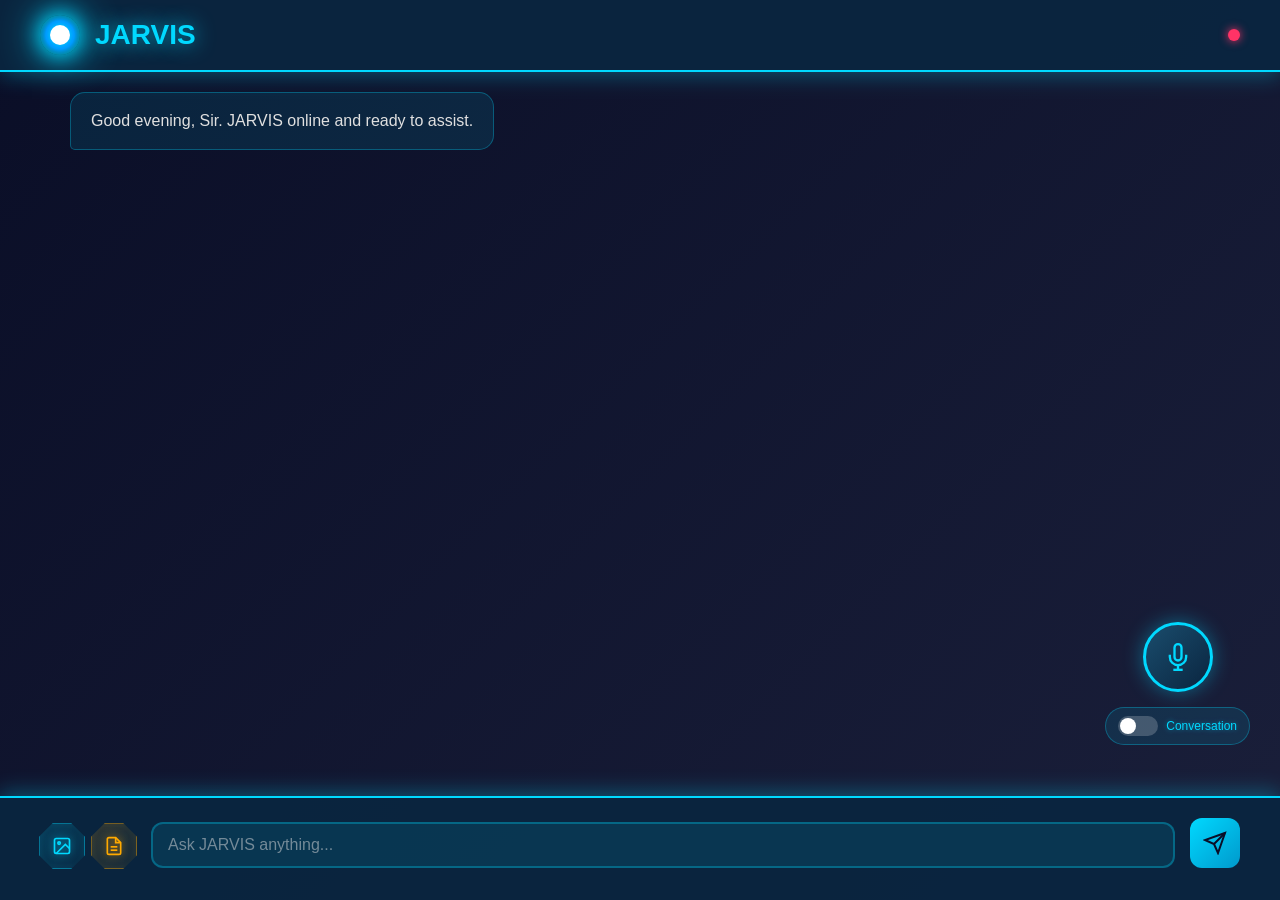
==== commit 7bd59142: "Rename index_fixed.html to index.html" ====
--- a/index.html
+++ b/index.html
@@ -3,628 +3,690 @@
 <head>
     <meta charset="UTF-8">
     <meta name="viewport" content="width=device-width, initial-scale=1.0">
-    <title>JARVIS Interface</title>
+    <meta name="description" content="JARVIS - Your AI Assistant">
+    <meta name="theme-color" content="#0a2540">
+    
+    <title>JARVIS - AI Assistant</title>
+    
+    <!-- PWA Manifest -->
     <link rel="manifest" href="manifest.json">
-    <meta name="theme-color" content="#000814">
-    <link rel="apple-touch-icon" href="icons/icon-152x152.png">
-    <meta name="apple-mobile-web-app-capable" content="yes">
-    <meta name="apple-mobile-web-app-status-bar-style" content="black-translucent">
+    
+    <!-- Icons -->
+    <link rel="icon" type="image/png" sizes="192x192" href="icons/icon-192.png">
+    <link rel="apple-touch-icon" href="icons/icon-192.png">
+    
+    <!-- Styles -->
+    <link rel="stylesheet" href="styles.css">
+    
     <style>
-        * {
-            margin: 0;
+        /* Stark Industries Upload Button Styling */
+        .upload-buttons {
+            display: flex;
+            gap: 8px;
+            align-items: center;
+        }
+        .upload-btn {
+            position: relative;
+            width: 44px;
+            height: 44px;
+            border: none;
+            background: transparent;
+            cursor: pointer;
+            display: flex;
+            align-items: center;
+            justify-content: center;
+            transition: all 0.3s cubic-bezier(0.4, 0, 0.2, 1);
+            overflow: visible;
+        }
+        /* Holographic hexagon background */
+        .upload-btn::before {
+            content: '';
+            position: absolute;
+            width: 100%;
+            height: 100%;
+            background: linear-gradient(135deg, rgba(0, 217, 255, 0.15) 0%, rgba(0, 153, 204, 0.05) 100%);
+            border: 1.5px solid rgba(0, 217, 255, 0.4);
+            clip-path: polygon(30% 0%, 70% 0%, 100% 30%, 100% 70%, 70% 100%, 30% 100%, 0% 70%, 0% 30%);
+            transition: all 0.3s ease;
+            box-shadow: 
+                0 0 10px rgba(0, 217, 255, 0.3),
+                inset 0 0 10px rgba(0, 217, 255, 0.1);
+        }
+        /* PDF button - gold accent like Stark tech */
+        .upload-btn.pdf-btn::before {
+            background: linear-gradient(135deg, rgba(255, 170, 0, 0.15) 0%, rgba(204, 136, 0, 0.05) 100%);
+            border-color: rgba(255, 170, 0, 0.4);
+            box-shadow: 
+                0 0 10px rgba(255, 170, 0, 0.3),
+                inset 0 0 10px rgba(255, 170, 0, 0.1);
+        }
+        /* Icon styling */
+        .upload-btn svg {
+            position: relative;
+            z-index: 2;
+            stroke: #00d9ff;
+            filter: drop-shadow(0 0 4px rgba(0, 217, 255, 0.6));
+            transition: all 0.3s ease;
+        }
+        .upload-btn.pdf-btn svg {
+            stroke: #ffaa00;
+            filter: drop-shadow(0 0 4px rgba(255, 170, 0, 0.6));
+        }
+        /* Hover effects - holographic glow */
+        .upload-btn:hover::before {
+            border-color: #00d9ff;
+            background: linear-gradient(135deg, rgba(0, 217, 255, 0.25) 0%, rgba(0, 153, 204, 0.15) 100%);
+            box-shadow: 
+                0 0 20px rgba(0, 217, 255, 0.6),
+                inset 0 0 15px rgba(0, 217, 255, 0.2);
+            transform: scale(1.05);
+        }
+        .upload-btn.pdf-btn:hover::before {
+            border-color: #ffaa00;
+            background: linear-gradient(135deg, rgba(255, 170, 0, 0.25) 0%, rgba(204, 136, 0, 0.15) 100%);
+            box-shadow: 
+                0 0 20px rgba(255, 170, 0, 0.6),
+                inset 0 0 15px rgba(255, 170, 0, 0.2);
+        }
+        .upload-btn:hover svg {
+            transform: scale(1.1);
+            filter: drop-shadow(0 0 8px rgba(0, 217, 255, 1));
+        }
+        .upload-btn.pdf-btn:hover svg {
+            filter: drop-shadow(0 0 8px rgba(255, 170, 0, 1));
+        }
+        .upload-btn:active {
+            transform: scale(0.95);
+        }
+        /* Scanning line animation on hover */
+        .upload-btn::after {
+            content: '';
+            position: absolute;
+            top: -100%;
+            left: 0;
+            width: 100%;
+            height: 2px;
+            background: linear-gradient(90deg, transparent, #00d9ff, transparent);
+            opacity: 0;
+            transition: all 0.6s ease;
+        }
+        .upload-btn:hover::after {
+            top: 100%;
+            opacity: 1;
+        }
+        .upload-btn.pdf-btn::after {
+            background: linear-gradient(90deg, transparent, #ffaa00, transparent);
+        }
+        /* File Preview Styling */
+        .file-preview {
+            display: flex;
+            flex-wrap: wrap;
+            gap: 10px;
+            margin-top: 12px;
             padding: 0;
-            box-sizing: border-box;
-        }
-
-        body {
-            font-family: 'Segoe UI', Tahoma, Geneva, Verdana, sans-serif;
-            background: linear-gradient(135deg, #000814 0%, #001d3d 100%);
-            color: #ffffff;
-            height: 100vh;
+        }
+        .preview-item {
+            position: relative;
+            border-radius: 8px;
             overflow: hidden;
-        }
-
-        .container {
-            display: flex;
-            flex-direction: column;
-            height: 100vh;
-            max-width: 1400px;
-            margin: 0 auto;
-            padding: 20px;
-        }
-
-        .header {
-            display: flex;
-            justify-content: space-between;
-            align-items: center;
-            padding: 20px 0;
-            border-bottom: 2px solid rgba(0, 212, 255, 0.3);
-            margin-bottom: 20px;
-        }
-
-        .logo {
-            font-size: 2.5em;
-            font-weight: bold;
-            background: linear-gradient(45deg, #00d4ff, #0096ff);
-            -webkit-background-clip: text;
-            -webkit-text-fill-color: transparent;
-            background-clip: text;
-        }
-
-        .status-indicator {
+            background: rgba(0, 217, 255, 0.05);
+            border: 1px solid rgba(0, 217, 255, 0.3);
+            padding: 8px 12px;
             display: flex;
             align-items: center;
             gap: 10px;
-        }
-
-        .status-dot {
-            width: 12px;
-            height: 12px;
+            transition: all 0.3s ease;
+            animation: slideIn 0.3s ease-out;
+            backdrop-filter: blur(10px);
+        }
+        .preview-item:hover {
+            border-color: #00d9ff;
+            background: rgba(0, 217, 255, 0.1);
+            box-shadow: 0 0 15px rgba(0, 217, 255, 0.3);
+        }
+        .preview-item img {
+            width: 50px;
+            height: 50px;
+            object-fit: cover;
+            border-radius: 6px;
+            border: 1px solid rgba(0, 217, 255, 0.4);
+        }
+        .pdf-preview {
+            display: flex;
+            align-items: center;
+            gap: 10px;
+            color: #00d9ff;
+        }
+        .pdf-preview svg {
+            stroke: #ffaa00;
+            filter: drop-shadow(0 0 3px rgba(255, 170, 0, 0.5));
+        }
+        .pdf-preview span {
+            font-size: 13px;
+            max-width: 200px;
+            overflow: hidden;
+            text-overflow: ellipsis;
+            white-space: nowrap;
+            color: #00d9ff;
+            text-shadow: 0 0 5px rgba(0, 217, 255, 0.5);
+        }
+        .remove-file {
+            position: absolute;
+            top: 4px;
+            right: 4px;
+            width: 22px;
+            height: 22px;
             border-radius: 50%;
-            background: #00ff00;
-            box-shadow: 0 0 10px #00ff00;
-            animation: pulse 2s ease-in-out infinite;
-        }
-
-        .status-dot.offline {
-            background: #ff0000;
-            box-shadow: 0 0 10px #ff0000;
-            animation: none;
-        }
-
-        .status-dot.degraded {
-            background: #ffa500;
-            box-shadow: 0 0 10px #ffa500;
-            animation: pulse 2s ease-in-out infinite;
-        }
-
-        @keyframes pulse {
-            0%, 100% {
+            background: rgba(255, 51, 102, 0.8);
+            border: 1px solid rgba(255, 51, 102, 0.6);
+            color: white;
+            font-size: 14px;
+            font-weight: bold;
+            cursor: pointer;
+            display: flex;
+            align-items: center;
+            justify-content: center;
+            transition: all 0.2s ease;
+            box-shadow: 0 0 10px rgba(255, 51, 102, 0.4);
+        }
+        .remove-file:hover {
+            background: #ff3366;
+            transform: scale(1.15) rotate(90deg);
+            box-shadow: 0 0 20px rgba(255, 51, 102, 0.8);
+        }
+        @keyframes slideIn {
+            from {
+                opacity: 0;
+                transform: translateY(-10px);
+            }
+            to {
                 opacity: 1;
-                transform: scale(1);
-            }
-            50% {
-                opacity: 0.6;
-                transform: scale(1.1);
-            }
-        }
-
-        .main-content {
-            flex: 1;
-            display: flex;
-            gap: 20px;
-            overflow: hidden;
-        }
-
-        .chat-section {
-            flex: 1;
-            display: flex;
-            flex-direction: column;
-            background: rgba(0, 29, 61, 0.6);
-            border-radius: 12px;
-            border: 1px solid rgba(0, 212, 255, 0.3);
-            overflow: hidden;
-        }
-
+                transform: translateY(0);
+            }
+        }
+        /* Tooltip styling */
+        .upload-btn {
+            position: relative;
+        }
+        .upload-btn[title]:hover::before {
+            content: attr(title);
+            position: absolute;
+            bottom: -40px;
+            left: 50%;
+            transform: translateX(-50%);
+            background: rgba(0, 217, 255, 0.95);
+            color: #0a0e27;
+            padding: 6px 12px;
+            border-radius: 6px;
+            font-size: 11px;
+            font-weight: 600;
+            white-space: nowrap;
+            z-index: 1000;
+            box-shadow: 0 4px 12px rgba(0, 217, 255, 0.5);
+            animation: fadeIn 0.2s ease-in;
+            pointer-events: none;
+        }
+        .upload-btn.pdf-btn[title]:hover::before {
+            background: rgba(255, 170, 0, 0.95);
+        }
+        @keyframes fadeIn {
+            from { opacity: 0; }
+            to { opacity: 1; }
+        }
+        /* Mobile responsive */
         @media (max-width: 768px) {
-            .container {
-                padding: 10px;
-            }
-
-            .header {
-                padding: 10px 0;
-            }
-
-            .logo {
-                font-size: 1.8em;
-            }
-
-            .main-content {
-                flex-direction: column;
+            .upload-btn {
+                width: 40px;
+                height: 40px;
+            }
+            .upload-btn svg {
+                width: 18px;
+                height: 18px;
             }
         }
     </style>
 </head>
 <body>
-    <div class="container">
-        <div class="header">
-            <div class="logo">JARVIS</div>
+    <!-- Header with Status -->
+    <header class="header">
+        <div class="header-content">
+            <h1 class="title">
+                <span class="arc-reactor"></span>
+                JARVIS
+            </h1>
             <div class="status-indicator">
-                <div class="status-dot" id="statusDot"></div>
+                <span class="status-dot" id="statusDot"></span>
             </div>
         </div>
-
-        <div class="main-content">
-            <div class="chat-section">
-                <div id="jarvisChatContainer"></div>
+    </header>
+
+    <!-- Main Chat Container -->
+    <main class="chat-container">
+        <div class="messages" id="messages">
+            <div class="message assistant">
+                <div class="message-content">
+                    <p id="greetingMessage">Good evening, Sir. JARVIS online and ready to assist.</p>
+                </div>
             </div>
         </div>
+    </main>
+
+    <!-- Input Area -->
+    <div class="input-container">
+        <div class="input-wrapper">
+            <!-- Stark Industries Holographic Upload Buttons -->
+            <div class="upload-buttons">
+                <input type="file" id="imageInput" accept="image/*" multiple style="display: none;">
+                <button id="imageBtn" class="upload-btn image-btn" title="Upload Images">
+                    <svg width="20" height="20" viewBox="0 0 24 24" fill="none" stroke="currentColor" stroke-width="2">
+                        <rect x="3" y="3" width="18" height="18" rx="2" ry="2"></rect>
+                        <circle cx="8.5" cy="8.5" r="1.5"></circle>
+                        <polyline points="21 15 16 10 5 21"></polyline>
+                    </svg>
+                </button>
+
+                <input type="file" id="pdfInput" accept=".pdf" multiple style="display: none;">
+                <button id="pdfBtn" class="upload-btn pdf-btn" title="Upload PDFs">
+                    <svg width="20" height="20" viewBox="0 0 24 24" fill="none" stroke="currentColor" stroke-width="2">
+                        <path d="M14 2H6a2 2 0 0 0-2 2v16a2 2 0 0 0 2 2h12a2 2 0 0 0 2-2V8z"></path>
+                        <polyline points="14 2 14 8 20 8"></polyline>
+                        <line x1="16" y1="13" x2="8" y2="13"></line>
+                        <line x1="16" y1="17" x2="8" y2="17"></line>
+                    </svg>
+                </button>
+            </div>
+
+            <textarea 
+                id="messageInput" 
+                class="message-input" 
+                placeholder="Ask JARVIS anything..."
+                rows="1"
+            ></textarea>
+            
+            <button id="sendBtn" class="send-btn" title="Send message">
+                <svg width="24" height="24" viewBox="0 0 24 24" fill="none" stroke="currentColor" stroke-width="2">
+                    <line x1="22" y1="2" x2="11" y2="13"></line>
+                    <polygon points="22 2 15 22 11 13 2 9 22 2"></polygon>
+                </svg>
+            </button>
+        </div>
+
+        <!-- File Preview Area -->
+        <div id="filePreview" class="file-preview"></div>
     </div>
 
+    <!-- Voice Controls -->
+    <div class="voice-controls">
+        <button id="voiceBtn" class="voice-btn" title="Click or hold Space to talk">
+            <svg width="28" height="28" viewBox="0 0 24 24" fill="none" stroke="currentColor" stroke-width="2">
+                <path d="M12 1a3 3 0 0 0-3 3v8a3 3 0 0 0 6 0V4a3 3 0 0 0-3-3z"></path>
+                <path d="M19 10v2a7 7 0 0 1-14 0v-2"></path>
+                <line x1="12" y1="19" x2="12" y2="23"></line>
+                <line x1="8" y1="23" x2="16" y2="23"></line>
+            </svg>
+        </button>
+        
+        <div class="voice-toggle">
+            <label>
+                <input type="checkbox" id="conversationMode">
+                <span class="toggle-slider"></span>
+                <span class="toggle-text">Conversation</span>
+            </label>
+        </div>
+        
+        <div id="voiceStatus" class="voice-status"></div>
+    </div>
+
+    <!-- Scripts -->
+    <script src="voice.js"></script>
     <script>
-        // Status monitoring
-        let statusCheckInterval;
-        const API_URL = 'https://jarvis-backend-j123.onrender.com';
-
-        async function checkBackendStatus() {
-            const statusDot = document.getElementById('statusDot');
-            
+        const API_BASE = 'https://jarvis-backend-j123.onrender.com';
+        const messagesContainer = document.getElementById('messages');
+        const messageInput = document.getElementById('messageInput');
+        const sendBtn = document.getElementById('sendBtn');
+        const statusDot = document.getElementById('statusDot');
+        const imageInput = document.getElementById('imageInput');
+        const imageBtn = document.getElementById('imageBtn');
+        const pdfInput = document.getElementById('pdfInput');
+        const pdfBtn = document.getElementById('pdfBtn');
+        const filePreview = document.getElementById('filePreview');
+        const greetingMessage = document.getElementById('greetingMessage');
+
+        let uploadedFiles = [];
+        let conversationHistory = []; // NEW: Store full conversation
+        let conversationId = `conv_${new Date().toISOString().replace(/[-:]/g, '').split('.')[0]}`;
+
+        // Dynamic greeting based on time of day
+        function setDynamicGreeting() {
+            const hour = new Date().getHours();
+            let greeting;
+            
+            if (hour >= 5 && hour < 12) {
+                greeting = 'Good morning';
+            } else if (hour >= 12 && hour < 17) {
+                greeting = 'Good afternoon';
+            } else if (hour >= 17 && hour < 22) {
+                greeting = 'Good evening';
+            } else {
+                greeting = 'Good evening';
+            }
+            
+            greetingMessage.textContent = `${greeting}, Sir. JARVIS online and ready to assist.`;
+        }
+
+        // Set greeting on load
+        setDynamicGreeting();
+
+        // Auto-resize textarea
+        messageInput.addEventListener('input', function() {
+            this.style.height = 'auto';
+            this.style.height = Math.min(this.scrollHeight, 150) + 'px';
+        });
+
+        // Send message on Enter (Shift+Enter for new line)
+        messageInput.addEventListener('keydown', function(e) {
+            if (e.key === 'Enter' && !e.shiftKey) {
+                e.preventDefault();
+                sendMessage();
+            }
+        });
+
+        // Send button click
+        sendBtn.addEventListener('click', sendMessage);
+
+        // Image upload button
+        imageBtn.addEventListener('click', () => imageInput.click());
+        imageInput.addEventListener('change', handleImageUpload);
+
+        // PDF upload button
+        pdfBtn.addEventListener('click', () => pdfInput.click());
+        pdfInput.addEventListener('change', handlePDFUpload);
+
+        // Test backend connection
+        async function testConnection() {
             try {
-                const controller = new AbortController();
-                const timeoutId = setTimeout(() => controller.abort(), 5000);
-                
-                const response = await fetch(`${API_URL}/health`, {
-                    signal: controller.signal
-                });
-                
-                clearTimeout(timeoutId);
-                
+                const response = await fetch(`${API_BASE}/api/health`);
                 if (response.ok) {
                     statusDot.className = 'status-dot';
                 } else {
-                    statusDot.className = 'status-dot degraded';
+                    statusDot.className = 'status-dot error';
                 }
             } catch (error) {
                 statusDot.className = 'status-dot offline';
             }
         }
 
-        // Check status every 30 seconds
-        checkBackendStatus();
-        statusCheckInterval = setInterval(checkBackendStatus, 30000);
-
-        // Service Worker Registration
-        if ('serviceWorker' in navigator) {
-            window.addEventListener('load', () => {
-                navigator.serviceWorker.register('/service-worker.js')
-                    .then(registration => console.log('ServiceWorker registered'))
-                    .catch(err => console.log('ServiceWorker registration failed'));
+        // Test connection on load and periodically
+        testConnection();
+        setInterval(testConnection, 30000);
+
+        // Handle image upload
+        function handleImageUpload(e) {
+            const files = Array.from(e.target.files);
+            files.forEach(file => {
+                if (file.type.startsWith('image/')) {
+                    const reader = new FileReader();
+                    reader.onload = (event) => {
+                        uploadedFiles.push({
+                            type: 'image',
+                            data: event.target.result,
+                            name: file.name
+                        });
+                        displayFilePreview(file, event.target.result, 'image');
+                    };
+                    reader.readAsDataURL(file);
+                }
             });
-        }
-    </script>
-
-    <!-- JARVIS Chat Component -->
-    <script>
-        // JARVIS Chat Component with Full Conversation History
-        class JARVISChat {
-            constructor(containerId, apiUrl = 'https://jarvis-backend-j123.onrender.com') {
-                this.container = document.getElementById(containerId);
-                this.apiUrl = apiUrl;
-                this.messages = [];
-                this.conversationId = this.generateConversationId();
-                this.userId = 'sir';
-                this.isProcessing = false;
-                
-                this.init();
-            }
-            
-            generateConversationId() {
-                const timestamp = new Date().toISOString().replace(/[-:]/g, '').split('.')[0];
-                return `conv_${timestamp}`;
-            }
-            
-            init() {
-                this.render();
-                this.attachEventListeners();
-                this.addWelcomeMessage();
-            }
-            
-            render() {
-                this.container.innerHTML = `
-                    <div class="jarvis-chat-container">
-                        <div class="chat-header">
-                            <div class="status-indicator active"></div>
-                            <span class="chat-title">JARVIS</span>
-                            <button class="clear-chat-btn" id="clearChatBtn">Clear</button>
-                        </div>
-                        
-                        <div class="messages-container" id="messagesContainer">
-                            <!-- Messages will be inserted here -->
-                        </div>
-                        
-                        <div class="input-container">
-                            <textarea 
-                                id="messageInput" 
-                                placeholder="Speak to JARVIS, Sir..."
-                                rows="1"
-                            ></textarea>
-                            <button id="sendBtn" class="send-btn">
-                                <span class="send-icon">➤</span>
-                            </button>
-                        </div>
+            imageInput.value = '';
+        }
+
+        // Handle PDF upload
+        function handlePDFUpload(e) {
+            const files = Array.from(e.target.files);
+            files.forEach(file => {
+                if (file.type === 'application/pdf') {
+                    const reader = new FileReader();
+                    reader.onload = (event) => {
+                        uploadedFiles.push({
+                            type: 'pdf',
+                            data: event.target.result,
+                            name: file.name
+                        });
+                        displayFilePreview(file, event.target.result, 'pdf');
+                    };
+                    reader.readAsDataURL(file);
+                }
+            });
+            pdfInput.value = '';
+        }
+
+        // Display file preview
+        function displayFilePreview(file, data, type) {
+            const previewItem = document.createElement('div');
+            previewItem.className = 'preview-item';
+
+            if (type === 'image') {
+                previewItem.innerHTML = `
+                    <img src="${data}" alt="${file.name}">
+                    <span style="color: #00d9ff; font-size: 13px; text-shadow: 0 0 5px rgba(0, 217, 255, 0.5);">${file.name}</span>
+                    <button class="remove-file" onclick="removeFile('${file.name}')">×</button>
+                `;
+            } else if (type === 'pdf') {
+                previewItem.innerHTML = `
+                    <div class="pdf-preview">
+                        <svg width="36" height="36" viewBox="0 0 24 24" fill="none" stroke="currentColor" stroke-width="2">
+                            <path d="M14 2H6a2 2 0 0 0-2 2v16a2 2 0 0 0 2 2h12a2 2 0 0 0 2-2V8z"></path>
+                            <polyline points="14 2 14 8 20 8"></polyline>
+                        </svg>
+                        <span>${file.name}</span>
                     </div>
+                    <button class="remove-file" onclick="removeFile('${file.name}')">×</button>
                 `;
-                
-                this.addStyles();
-            }
-            
-            addStyles() {
-                if (document.getElementById('jarvis-chat-styles')) return;
-                
-                const style = document.createElement('style');
-                style.id = 'jarvis-chat-styles';
-                style.textContent = `
-                    .jarvis-chat-container {
-                        display: flex;
-                        flex-direction: column;
-                        height: 100%;
-                        background: rgba(0, 20, 40, 0.95);
-                        border: 1px solid #00d4ff;
-                        border-radius: 8px;
-                        overflow: hidden;
-                    }
-                    
-                    .chat-header {
-                        display: flex;
-                        align-items: center;
-                        padding: 15px 20px;
-                        background: rgba(0, 40, 80, 0.8);
-                        border-bottom: 1px solid #00d4ff;
-                    }
-                    
-                    .status-indicator {
-                        width: 10px;
-                        height: 10px;
-                        border-radius: 50%;
-                        margin-right: 10px;
-                        background: #ff0000;
-                    }
-                    
-                    .status-indicator.active {
-                        background: #00ff00;
-                        box-shadow: 0 0 10px #00ff00;
-                    }
-                    
-                    .chat-title {
-                        color: #00d4ff;
-                        font-size: 18px;
-                        font-weight: bold;
-                        flex: 1;
-                    }
-                    
-                    .clear-chat-btn {
-                        background: transparent;
-                        border: 1px solid #00d4ff;
-                        color: #00d4ff;
-                        padding: 5px 15px;
-                        border-radius: 4px;
-                        cursor: pointer;
-                        font-size: 12px;
-                        transition: all 0.3s;
-                    }
-                    
-                    .clear-chat-btn:hover {
-                        background: #00d4ff;
-                        color: #000;
-                    }
-                    
-                    .messages-container {
-                        flex: 1;
-                        overflow-y: auto;
-                        padding: 20px;
-                        display: flex;
-                        flex-direction: column;
-                        gap: 15px;
-                    }
-                    
-                    .message {
-                        display: flex;
-                        flex-direction: column;
-                        max-width: 80%;
-                        animation: fadeIn 0.3s ease-in;
-                    }
-                    
-                    @keyframes fadeIn {
-                        from { opacity: 0; transform: translateY(10px); }
-                        to { opacity: 1; transform: translateY(0); }
-                    }
-                    
-                    .message.user {
-                        align-self: flex-end;
-                    }
-                    
-                    .message.assistant {
-                        align-self: flex-start;
-                    }
-                    
-                    .message-content {
-                        padding: 12px 16px;
-                        border-radius: 8px;
-                        line-height: 1.5;
-                        word-wrap: break-word;
-                    }
-                    
-                    .message.user .message-content {
-                        background: rgba(0, 212, 255, 0.2);
-                        border: 1px solid #00d4ff;
-                        color: #fff;
-                    }
-                    
-                    .message.assistant .message-content {
-                        background: rgba(0, 100, 200, 0.2);
-                        border: 1px solid #0066cc;
-                        color: #fff;
-                    }
-                    
-                    .message-timestamp {
-                        font-size: 10px;
-                        color: #888;
-                        margin-top: 4px;
-                        padding: 0 4px;
-                    }
-                    
-                    .message.user .message-timestamp {
-                        text-align: right;
-                    }
-                    
-                    .typing-indicator {
-                        display: flex;
-                        gap: 4px;
-                        padding: 12px 16px;
-                        background: rgba(0, 100, 200, 0.2);
-                        border: 1px solid #0066cc;
-                        border-radius: 8px;
-                        width: fit-content;
-                    }
-                    
-                    .typing-dot {
-                        width: 8px;
-                        height: 8px;
-                        border-radius: 50%;
-                        background: #00d4ff;
-                        animation: typing 1.4s infinite;
-                    }
-                    
-                    .typing-dot:nth-child(2) { animation-delay: 0.2s; }
-                    .typing-dot:nth-child(3) { animation-delay: 0.4s; }
-                    
-                    @keyframes typing {
-                        0%, 60%, 100% { opacity: 0.3; transform: scale(0.8); }
-                        30% { opacity: 1; transform: scale(1); }
-                    }
-                    
-                    .input-container {
-                        display: flex;
-                        gap: 10px;
-                        padding: 15px 20px;
-                        background: rgba(0, 40, 80, 0.8);
-                        border-top: 1px solid #00d4ff;
-                    }
-                    
-                    #messageInput {
-                        flex: 1;
-                        background: rgba(0, 0, 0, 0.5);
-                        border: 1px solid #00d4ff;
-                        border-radius: 4px;
-                        color: #fff;
-                        padding: 10px;
-                        font-size: 14px;
-                        resize: none;
-                        font-family: inherit;
-                        max-height: 120px;
-                    }
-                    
-                    #messageInput:focus {
-                        outline: none;
-                        border-color: #00ffff;
-                        box-shadow: 0 0 10px rgba(0, 212, 255, 0.3);
-                    }
-                    
-                    .send-btn {
-                        background: #00d4ff;
-                        border: none;
-                        border-radius: 4px;
-                        width: 50px;
-                        cursor: pointer;
-                        transition: all 0.3s;
-                        display: flex;
-                        align-items: center;
-                        justify-content: center;
-                    }
-                    
-                    .send-btn:hover {
-                        background: #00ffff;
-                        box-shadow: 0 0 15px rgba(0, 212, 255, 0.5);
-                    }
-                    
-                    .send-btn:disabled {
-                        background: #555;
-                        cursor: not-allowed;
-                        opacity: 0.5;
-                    }
-                    
-                    .send-icon {
-                        color: #000;
-                        font-size: 20px;
-                        font-weight: bold;
-                    }
-                    
-                    .messages-container::-webkit-scrollbar {
-                        width: 8px;
-                    }
-                    
-                    .messages-container::-webkit-scrollbar-track {
-                        background: rgba(0, 0, 0, 0.3);
-                    }
-                    
-                    .messages-container::-webkit-scrollbar-thumb {
-                        background: #00d4ff;
-                        border-radius: 4px;
-                    }
-                    
-                    .messages-container::-webkit-scrollbar-thumb:hover {
-                        background: #00ffff;
-                    }
-                `;
-                
-                document.head.appendChild(style);
-            }
-            
-            attachEventListeners() {
-                const sendBtn = document.getElementById('sendBtn');
-                const messageInput = document.getElementById('messageInput');
-                const clearBtn = document.getElementById('clearChatBtn');
-                
-                sendBtn.addEventListener('click', () => this.sendMessage());
-                
-                messageInput.addEventListener('keydown', (e) => {
-                    if (e.key === 'Enter' && !e.shiftKey) {
-                        e.preventDefault();
-                        this.sendMessage();
+            }
+
+            filePreview.appendChild(previewItem);
+        }
+
+        // Remove file from upload queue
+        window.removeFile = function(filename) {
+            uploadedFiles = uploadedFiles.filter(f => f.name !== filename);
+            const previews = filePreview.querySelectorAll('.preview-item');
+            previews.forEach(preview => {
+                if (preview.textContent.includes(filename)) {
+                    preview.remove();
+                }
+            });
+        };
+
+        // Send message function with FULL CONVERSATION CONTEXT
+        async function sendMessage() {
+            const message = messageInput.value.trim();
+            
+            if (!message && uploadedFiles.length === 0) return;
+
+            // Prepare message content
+            let displayMessage = message || 'Analyzing uploaded files...';
+            
+            // Add user message to chat
+            addMessage('user', displayMessage);
+            
+            // Add to conversation history
+            conversationHistory.push({
+                role: 'user',
+                content: displayMessage,
+                timestamp: new Date().toISOString()
+            });
+
+            // Show file previews in chat if any
+            if (uploadedFiles.length > 0) {
+                uploadedFiles.forEach(file => {
+                    if (file.type === 'image') {
+                        addImageToChat(file.data, file.name);
+                    } else if (file.type === 'pdf') {
+                        addPDFToChat(file.name);
                     }
                 });
+            }
+
+            messageInput.value = '';
+            messageInput.style.height = 'auto';
+
+            // Show typing indicator
+            const typingId = addTypingIndicator();
+
+            try {
+                const requestBody = {
+                    messages: conversationHistory, // Send FULL conversation history
+                    user_id: 'sir',
+                    conversation_id: conversationId,
+                    use_memory: true,
+                    files: uploadedFiles.length > 0 ? uploadedFiles : undefined
+                };
+
+                const response = await fetch(`${API_BASE}/api/chat/message`, {
+                    method: 'POST',
+                    headers: {
+                        'Content-Type': 'application/json',
+                    },
+                    body: JSON.stringify(requestBody)
+                });
+
+                removeTypingIndicator(typingId);
+
+                if (!response.ok) {
+                    throw new Error(`HTTP ${response.status}`);
+                }
+
+                const data = await response.json();
+                const assistantResponse = data.response || data.text || 'No response received';
                 
-                messageInput.addEventListener('input', (e) => {
-                    e.target.style.height = 'auto';
-                    e.target.style.height = e.target.scrollHeight + 'px';
+                addMessage('assistant', assistantResponse);
+                
+                // Add assistant response to conversation history
+                conversationHistory.push({
+                    role: 'assistant',
+                    content: assistantResponse,
+                    timestamp: new Date().toISOString()
                 });
-                
-                clearBtn.addEventListener('click', () => this.clearConversation());
-            }
-            
-            addWelcomeMessage() {
-                this.addMessage('assistant', 'Good day, Sir. JARVIS at your service. How may I assist you?');
-            }
-            
-            addMessage(role, content, timestamp = null) {
-                const message = {
-                    role: role,
-                    content: content,
-                    timestamp: timestamp || new Date().toISOString()
-                };
-                
-                this.messages.push(message);
-                this.renderMessage(message);
-                this.scrollToBottom();
-            }
-            
-            renderMessage(message) {
-                const messagesContainer = document.getElementById('messagesContainer');
-                
-                const messageDiv = document.createElement('div');
-                messageDiv.className = `message ${message.role}`;
-                
-                const time = new Date(message.timestamp).toLocaleTimeString('en-US', {
-                    hour: '2-digit',
-                    minute: '2-digit'
-                });
-                
-                messageDiv.innerHTML = `
-                    <div class="message-content">${this.formatMessage(message.content)}</div>
-                    <div class="message-timestamp">${time}</div>
-                `;
-                
-                messagesContainer.appendChild(messageDiv);
-            }
-            
-            formatMessage(content) {
-                return content.replace(/\n/g, '<br>');
-            }
-            
-            showTypingIndicator() {
-                const messagesContainer = document.getElementById('messagesContainer');
-                
-                const typingDiv = document.createElement('div');
-                typingDiv.id = 'typingIndicator';
-                typingDiv.className = 'message assistant';
-                typingDiv.innerHTML = `
-                    <div class="typing-indicator">
-                        <div class="typing-dot"></div>
-                        <div class="typing-dot"></div>
-                        <div class="typing-dot"></div>
-                    </div>
-                `;
-                
-                messagesContainer.appendChild(typingDiv);
-                this.scrollToBottom();
-            }
-            
-            hideTypingIndicator() {
-                const typingIndicator = document.getElementById('typingIndicator');
-                if (typingIndicator) {
-                    typingIndicator.remove();
-                }
-            }
-            
-            scrollToBottom() {
-                const messagesContainer = document.getElementById('messagesContainer');
-                setTimeout(() => {
-                    messagesContainer.scrollTop = messagesContainer.scrollHeight;
-                }, 100);
-            }
-            
-            async sendMessage() {
-                const messageInput = document.getElementById('messageInput');
-                const sendBtn = document.getElementById('sendBtn');
-                const message = messageInput.value.trim();
-                
-                if (!message || this.isProcessing) return;
-                
-                this.isProcessing = true;
-                sendBtn.disabled = true;
-                messageInput.disabled = true;
-                
-                this.addMessage('user', message);
-                
-                messageInput.value = '';
-                messageInput.style.height = 'auto';
-                
-                this.showTypingIndicator();
-                
-                try {
-                    const response = await fetch(`${this.apiUrl}/api/chat/message`, {
-                        method: 'POST',
-                        headers: {
-                            'Content-Type': 'application/json',
-                        },
-                        body: JSON.stringify({
-                            messages: this.messages,
-                            user_id: this.userId,
-                            conversation_id: this.conversationId,
-                            use_memory: true
-                        })
-                    });
-                    
-                    if (!response.ok) {
-                        throw new Error(`HTTP error! status: ${response.status}`);
-                    }
-                    
-                    const data = await response.json();
-                    
-                    this.hideTypingIndicator();
-                    this.addMessage('assistant', data.response);
-                    
-                } catch (error) {
-                    console.error('Error sending message:', error);
-                    this.hideTypingIndicator();
-                    this.addMessage('assistant', 'My apologies, Sir. I encountered an error processing your request. Please try again.');
-                } finally {
-                    this.isProcessing = false;
-                    sendBtn.disabled = false;
-                    messageInput.disabled = false;
-                    messageInput.focus();
-                }
-            }
-            
-            clearConversation() {
-                if (!confirm('Clear conversation history? This will start a fresh conversation.')) {
-                    return;
-                }
-                
-                this.messages = [];
-                this.conversationId = this.generateConversationId();
-                
-                const messagesContainer = document.getElementById('messagesContainer');
-                messagesContainer.innerHTML = '';
-                
-                this.addWelcomeMessage();
-            }
-        }
-
-        // Initialize JARVIS Chat when DOM is ready
-        document.addEventListener('DOMContentLoaded', () => {
-            window.jarvisChat = new JARVISChat('jarvisChatContainer');
+
+                console.log(`✅ Conversation: ${conversationHistory.length} messages`);
+
+            } catch (error) {
+                removeTypingIndicator(typingId);
+                addMessage('assistant', 'I encountered an error processing your request, Sir. Please try again.');
+                console.error('Error:', error);
+            }
+
+            // Clear uploaded files
+            uploadedFiles = [];
+            filePreview.innerHTML = '';
+        }
+
+        // Add message to chat
+        function addMessage(role, content) {
+            const messageDiv = document.createElement('div');
+            messageDiv.className = `message ${role}`;
+            
+            const contentDiv = document.createElement('div');
+            contentDiv.className = 'message-content';
+            
+            const p = document.createElement('p');
+            p.textContent = content;
+            
+            contentDiv.appendChild(p);
+            messageDiv.appendChild(contentDiv);
+            messagesContainer.appendChild(messageDiv);
+            
+            // Auto-scroll to bottom
+            messagesContainer.scrollTop = messagesContainer.scrollHeight;
+        }
+
+        // Add image to chat
+        function addImageToChat(data, name) {
+            const messageDiv = document.createElement('div');
+            messageDiv.className = 'message user';
+            
+            const contentDiv = document.createElement('div');
+            contentDiv.className = 'message-content';
+            
+            const img = document.createElement('img');
+            img.src = data;
+            img.alt = name;
+            img.style.maxWidth = '300px';
+            img.style.borderRadius = '8px';
+            
+            contentDiv.appendChild(img);
+            messageDiv.appendChild(contentDiv);
+            messagesContainer.appendChild(messageDiv);
+            messagesContainer.scrollTop = messagesContainer.scrollHeight;
+        }
+
+        // Add PDF indicator to chat
+        function addPDFToChat(name) {
+            const messageDiv = document.createElement('div');
+            messageDiv.className = 'message user';
+            
+            const contentDiv = document.createElement('div');
+            contentDiv.className = 'message-content';
+            contentDiv.innerHTML = `
+                <div style="display: flex; align-items: center; gap: 10px;">
+                    <svg width="24" height="24" viewBox="0 0 24 24" fill="none" stroke="currentColor" stroke-width="2">
+                        <path d="M14 2H6a2 2 0 0 0-2 2v16a2 2 0 0 0 2 2h12a2 2 0 0 0 2-2V8z"></path>
+                        <polyline points="14 2 14 8 20 8"></polyline>
+                    </svg>
+                    <span>${name}</span>
+                </div>
+            `;
+            
+            messageDiv.appendChild(contentDiv);
+            messagesContainer.appendChild(messageDiv);
+            messagesContainer.scrollTop = messagesContainer.scrollHeight;
+        }
+
+        // Add typing indicator
+        function addTypingIndicator() {
+            const typingDiv = document.createElement('div');
+            typingDiv.className = 'message assistant typing';
+            typingDiv.id = 'typing-' + Date.now();
+            
+            const contentDiv = document.createElement('div');
+            contentDiv.className = 'message-content';
+            contentDiv.innerHTML = '<div class="typing-indicator"><span></span><span></span><span></span></div>';
+            
+            typingDiv.appendChild(contentDiv);
+            messagesContainer.appendChild(typingDiv);
+            messagesContainer.scrollTop = messagesContainer.scrollHeight;
+            
+            return typingDiv.id;
+        }
+
+        // Remove typing indicator
+        function removeTypingIndicator(id) {
+            const typingDiv = document.getElementById(id);
+            if (typingDiv) {
+                typingDiv.remove();
+            }
+        }
+
+        // Listen for voice messages
+        window.addEventListener('addMessage', (event) => {
+            const { role, content } = event.detail;
+            addMessage(role, content);
+            
+            // Add to conversation history
+            conversationHistory.push({
+                role: role,
+                content: content,
+                timestamp: new Date().toISOString()
+            });
         });
+
+        // Register service worker for PWA
+        if ('serviceWorker' in navigator) {
+            navigator.serviceWorker.register('service-worker.js')
+                .then(reg => console.log('Service Worker registered'))
+                .catch(err => console.log('Service Worker registration failed:', err));
+        }
     </script>
 </body>
 </html>
--- a/styles.css
+++ b/styles.css
@@ -0,0 +1,537 @@
+/* JARVIS Interface Styles */
+
+* {
+    margin: 0;
+    padding: 0;
+    box-sizing: border-box;
+}
+
+body {
+    font-family: 'Segoe UI', Tahoma, Geneva, Verdana, sans-serif;
+    background: linear-gradient(135deg, #0a0e27 0%, #1a1f3a 100%);
+    color: #e0e0e0;
+    height: 100vh;
+    overflow: hidden;
+}
+
+/* Header */
+.header {
+    background: rgba(10, 37, 64, 0.95);
+    border-bottom: 2px solid #00d9ff;
+    padding: 15px 30px;
+    box-shadow: 0 4px 20px rgba(0, 217, 255, 0.3);
+}
+
+.header-content {
+    max-width: 1200px;
+    margin: 0 auto;
+    display: flex;
+    justify-content: space-between;
+    align-items: center;
+}
+
+.title {
+    font-size: 28px;
+    font-weight: 700;
+    color: #00d9ff;
+    text-shadow: 0 0 20px rgba(0, 217, 255, 0.8);
+    display: flex;
+    align-items: center;
+    gap: 15px;
+}
+
+/* Arc Reactor Animation */
+.arc-reactor {
+    width: 40px;
+    height: 40px;
+    border-radius: 50%;
+    background: radial-gradient(circle, #00d9ff 0%, #0066ff 50%, transparent 70%);
+    box-shadow: 0 0 20px #00d9ff, 0 0 40px #00d9ff, inset 0 0 20px #00d9ff;
+    animation: reactor-pulse 2s ease-in-out infinite;
+    position: relative;
+}
+
+.arc-reactor::before {
+    content: '';
+    position: absolute;
+    top: 50%;
+    left: 50%;
+    transform: translate(-50%, -50%);
+    width: 20px;
+    height: 20px;
+    border-radius: 50%;
+    background: #fff;
+    box-shadow: 0 0 10px #00d9ff;
+}
+
+@keyframes reactor-pulse {
+    0%, 100% {
+        box-shadow: 0 0 20px #00d9ff, 0 0 40px #00d9ff, inset 0 0 20px #00d9ff;
+    }
+    50% {
+        box-shadow: 0 0 30px #00d9ff, 0 0 60px #00d9ff, inset 0 0 30px #00d9ff;
+    }
+}
+
+/* Status Indicator */
+.status-indicator {
+    display: flex;
+    align-items: center;
+    gap: 10px;
+}
+
+.status-dot {
+    width: 12px;
+    height: 12px;
+    border-radius: 50%;
+    background: #00ff88;
+    box-shadow: 0 0 10px #00ff88;
+    animation: status-pulse 2s ease-in-out infinite;
+}
+
+.status-dot.offline {
+    background: #ff3366;
+    box-shadow: 0 0 10px #ff3366;
+}
+
+.status-dot.error {
+    background: #ffaa00;
+    box-shadow: 0 0 10px #ffaa00;
+}
+
+@keyframes status-pulse {
+    0%, 100% { opacity: 1; }
+    50% { opacity: 0.5; }
+}
+
+.status-text {
+    font-size: 14px;
+    color: #00d9ff;
+    font-weight: 500;
+}
+
+/* Chat Container */
+.chat-container {
+    max-width: 1200px;
+    margin: 0 auto;
+    height: calc(100vh - 200px);
+    overflow-y: auto;
+    padding: 20px 30px;
+}
+
+.messages {
+    display: flex;
+    flex-direction: column;
+    gap: 15px;
+}
+
+/* Messages */
+.message {
+    display: flex;
+    animation: fadeIn 0.3s ease-in;
+}
+
+@keyframes fadeIn {
+    from {
+        opacity: 0;
+        transform: translateY(10px);
+    }
+    to {
+        opacity: 1;
+        transform: translateY(0);
+    }
+}
+
+.message.user {
+    justify-content: flex-end;
+}
+
+.message.assistant {
+    justify-content: flex-start;
+}
+
+.message-content {
+    max-width: 70%;
+    padding: 15px 20px;
+    border-radius: 15px;
+    line-height: 1.6;
+}
+
+.message.user .message-content {
+    background: linear-gradient(135deg, #00d9ff 0%, #0099cc 100%);
+    color: #0a0e27;
+    border-bottom-right-radius: 5px;
+}
+
+.message.assistant .message-content {
+    background: rgba(0, 217, 255, 0.1);
+    border: 1px solid rgba(0, 217, 255, 0.3);
+    color: #e0e0e0;
+    border-bottom-left-radius: 5px;
+}
+
+/* Typing Indicator */
+.typing-indicator {
+    display: flex;
+    gap: 5px;
+    padding: 10px 0;
+}
+
+.typing-indicator span {
+    width: 8px;
+    height: 8px;
+    border-radius: 50%;
+    background: #00d9ff;
+    animation: typing 1.4s infinite;
+}
+
+.typing-indicator span:nth-child(2) {
+    animation-delay: 0.2s;
+}
+
+.typing-indicator span:nth-child(3) {
+    animation-delay: 0.4s;
+}
+
+@keyframes typing {
+    0%, 60%, 100% {
+        transform: translateY(0);
+        opacity: 0.7;
+    }
+    30% {
+        transform: translateY(-10px);
+        opacity: 1;
+    }
+}
+
+/* Input Container */
+.input-container {
+    position: fixed;
+    bottom: 0;
+    left: 0;
+    right: 0;
+    background: rgba(10, 37, 64, 0.95);
+    border-top: 2px solid #00d9ff;
+    padding: 20px 30px;
+    box-shadow: 0 -4px 20px rgba(0, 217, 255, 0.3);
+}
+
+.input-wrapper {
+    max-width: 1200px;
+    margin: 0 auto;
+    display: flex;
+    gap: 15px;
+    align-items: flex-end;
+}
+
+.message-input {
+    flex: 1;
+    background: rgba(0, 217, 255, 0.1);
+    border: 2px solid rgba(0, 217, 255, 0.3);
+    border-radius: 12px;
+    padding: 12px 15px;
+    color: #e0e0e0;
+    font-size: 16px;
+    font-family: inherit;
+    resize: none;
+    max-height: 150px;
+    transition: all 0.3s ease;
+}
+
+.message-input:focus {
+    outline: none;
+    border-color: #00d9ff;
+    box-shadow: 0 0 15px rgba(0, 217, 255, 0.3);
+}
+
+.message-input::placeholder {
+    color: rgba(224, 224, 224, 0.5);
+}
+
+.send-btn {
+    width: 50px;
+    height: 50px;
+    border-radius: 12px;
+    background: linear-gradient(135deg, #00d9ff 0%, #0099cc 100%);
+    border: none;
+    color: #0a0e27;
+    cursor: pointer;
+    display: flex;
+    align-items: center;
+    justify-content: center;
+    transition: all 0.3s ease;
+    flex-shrink: 0;
+}
+
+.send-btn:hover {
+    transform: scale(1.05);
+    box-shadow: 0 0 20px rgba(0, 217, 255, 0.5);
+}
+
+.send-btn:active {
+    transform: scale(0.95);
+}
+
+/* Voice Controls */
+.voice-controls {
+    position: fixed;
+    bottom: 120px;
+    right: 30px;
+    display: flex;
+    flex-direction: column;
+    align-items: center;
+    gap: 15px;
+    z-index: 1000;
+}
+
+.voice-btn {
+    width: 70px;
+    height: 70px;
+    border-radius: 50%;
+    background: linear-gradient(135deg, #1a4d6d 0%, #0a2540 100%);
+    border: 3px solid #00d9ff;
+    color: #00d9ff;
+    cursor: pointer;
+    display: flex;
+    align-items: center;
+    justify-content: center;
+    transition: all 0.3s ease;
+    box-shadow: 0 0 20px rgba(0, 217, 255, 0.4);
+}
+
+.voice-btn:hover {
+    transform: scale(1.08);
+    box-shadow: 0 0 35px rgba(0, 217, 255, 0.6);
+}
+
+.voice-btn.listening {
+    background: linear-gradient(135deg, #ff3366 0%, #cc0033 100%);
+    border-color: #ff3366;
+    animation: pulse-listening 1.2s infinite;
+}
+
+.voice-btn.processing {
+    background: linear-gradient(135deg, #ffaa00 0%, #cc8800 100%);
+    border-color: #ffaa00;
+    animation: pulse-processing 0.8s infinite;
+}
+
+.voice-btn.speaking {
+    background: linear-gradient(135deg, #00ff88 0%, #00cc66 100%);
+    border-color: #00ff88;
+    animation: pulse-speaking 1s infinite;
+}
+
+@keyframes pulse-listening {
+    0%, 100% {
+        box-shadow: 0 0 20px rgba(255, 51, 102, 0.6);
+        transform: scale(1);
+    }
+    50% {
+        box-shadow: 0 0 45px rgba(255, 51, 102, 0.9);
+        transform: scale(1.05);
+    }
+}
+
+@keyframes pulse-processing {
+    0%, 100% {
+        box-shadow: 0 0 20px rgba(255, 170, 0, 0.6);
+    }
+    50% {
+        box-shadow: 0 0 40px rgba(255, 170, 0, 0.9);
+    }
+}
+
+@keyframes pulse-speaking {
+    0%, 100% {
+        box-shadow: 0 0 20px rgba(0, 255, 136, 0.6);
+    }
+    50% {
+        box-shadow: 0 0 40px rgba(0, 255, 136, 0.9);
+    }
+}
+
+/* Voice Toggle */
+.voice-toggle {
+    background: rgba(0, 217, 255, 0.1);
+    border: 1px solid rgba(0, 217, 255, 0.3);
+    border-radius: 20px;
+    padding: 8px 12px;
+}
+
+.voice-toggle label {
+    display: flex;
+    align-items: center;
+    gap: 8px;
+    cursor: pointer;
+    user-select: none;
+}
+
+.voice-toggle input {
+    display: none;
+}
+
+.toggle-slider {
+    width: 40px;
+    height: 20px;
+    background: rgba(255, 255, 255, 0.2);
+    border-radius: 10px;
+    position: relative;
+    transition: background 0.3s;
+}
+
+.toggle-slider::before {
+    content: '';
+    position: absolute;
+    width: 16px;
+    height: 16px;
+    border-radius: 50%;
+    background: #fff;
+    top: 2px;
+    left: 2px;
+    transition: transform 0.3s;
+}
+
+.voice-toggle input:checked + .toggle-slider {
+    background: #00d9ff;
+}
+
+.voice-toggle input:checked + .toggle-slider::before {
+    transform: translateX(20px);
+}
+
+.toggle-text {
+    color: #00d9ff;
+    font-size: 12px;
+    font-weight: 500;
+    text-shadow: 0 0 5px rgba(0, 217, 255, 0.5);
+}
+
+.voice-status {
+    color: #00d9ff;
+    font-size: 13px;
+    text-align: center;
+    min-height: 20px;
+    max-width: 200px;
+    text-shadow: 0 0 10px rgba(0, 217, 255, 0.6);
+    font-weight: 500;
+}
+
+/* Scrollbar Styling */
+.chat-container::-webkit-scrollbar {
+    width: 8px;
+}
+
+.chat-container::-webkit-scrollbar-track {
+    background: rgba(0, 217, 255, 0.1);
+}
+
+.chat-container::-webkit-scrollbar-thumb {
+    background: rgba(0, 217, 255, 0.3);
+    border-radius: 4px;
+}
+
+.chat-container::-webkit-scrollbar-thumb:hover {
+    background: rgba(0, 217, 255, 0.5);
+}
+// In your chat component
+import { useEffect, useRef } from 'react';
+
+function ChatComponent() {
+  const messagesEndRef = useRef(null);
+
+  const scrollToBottom = () => {
+    messagesEndRef.current?.scrollIntoView({ behavior: "smooth" });
+  };
+
+  useEffect(() => {
+    scrollToBottom();
+  }, ,[messages]); // Trigger whenever messages change
+
+  return (
+    <div className="chat-container">
+      {messages.map((msg, idx) => (
+        <div key={idx} className="message">{msg.content}</div>
+      ))}
+      <div ref={messagesEndRef} /> {/* Invisible anchor at bottom */}
+    </div>
+  );
+}
+
+/* Mobile Responsive */
+@media (max-width: 768px) {
+    .header {
+        padding: 12px 20px;
+    }
+
+    .title {
+        font-size: 22px;
+    }
+
+    .arc-reactor {
+        width: 30px;
+        height: 30px;
+    }
+
+    .arc-reactor::before {
+        width: 15px;
+        height: 15px;
+    }
+
+    .chat-container {
+        padding: 15px 20px;
+        height: calc(100vh - 180px);
+    }
+
+    .message-content {
+        max-width: 85%;
+        padding: 12px 15px;
+    }
+
+    .input-container {
+        padding: 15px 20px;
+    }
+
+    .voice-controls {
+        bottom: 100px;
+        right: 20px;
+    }
+
+    .voice-btn {
+        width: 60px;
+        height: 60px;
+    }
+
+    .status-text {
+        display: none;
+    }
+}
+
+@media (max-width: 480px) {
+    .title {
+        font-size: 18px;
+    }
+
+    .message-content {
+        max-width: 90%;
+        font-size: 14px;
+    }
+
+    .voice-controls {
+        bottom: 90px;
+        right: 15px;
+    }
+
+    .voice-btn {
+        width: 55px;
+        height: 55px;
+    }
+
+    .voice-toggle {
+        padding: 6px 10px;
+    }
+
+    .toggle-text {
+        font-size: 11px;
+    }
+}
